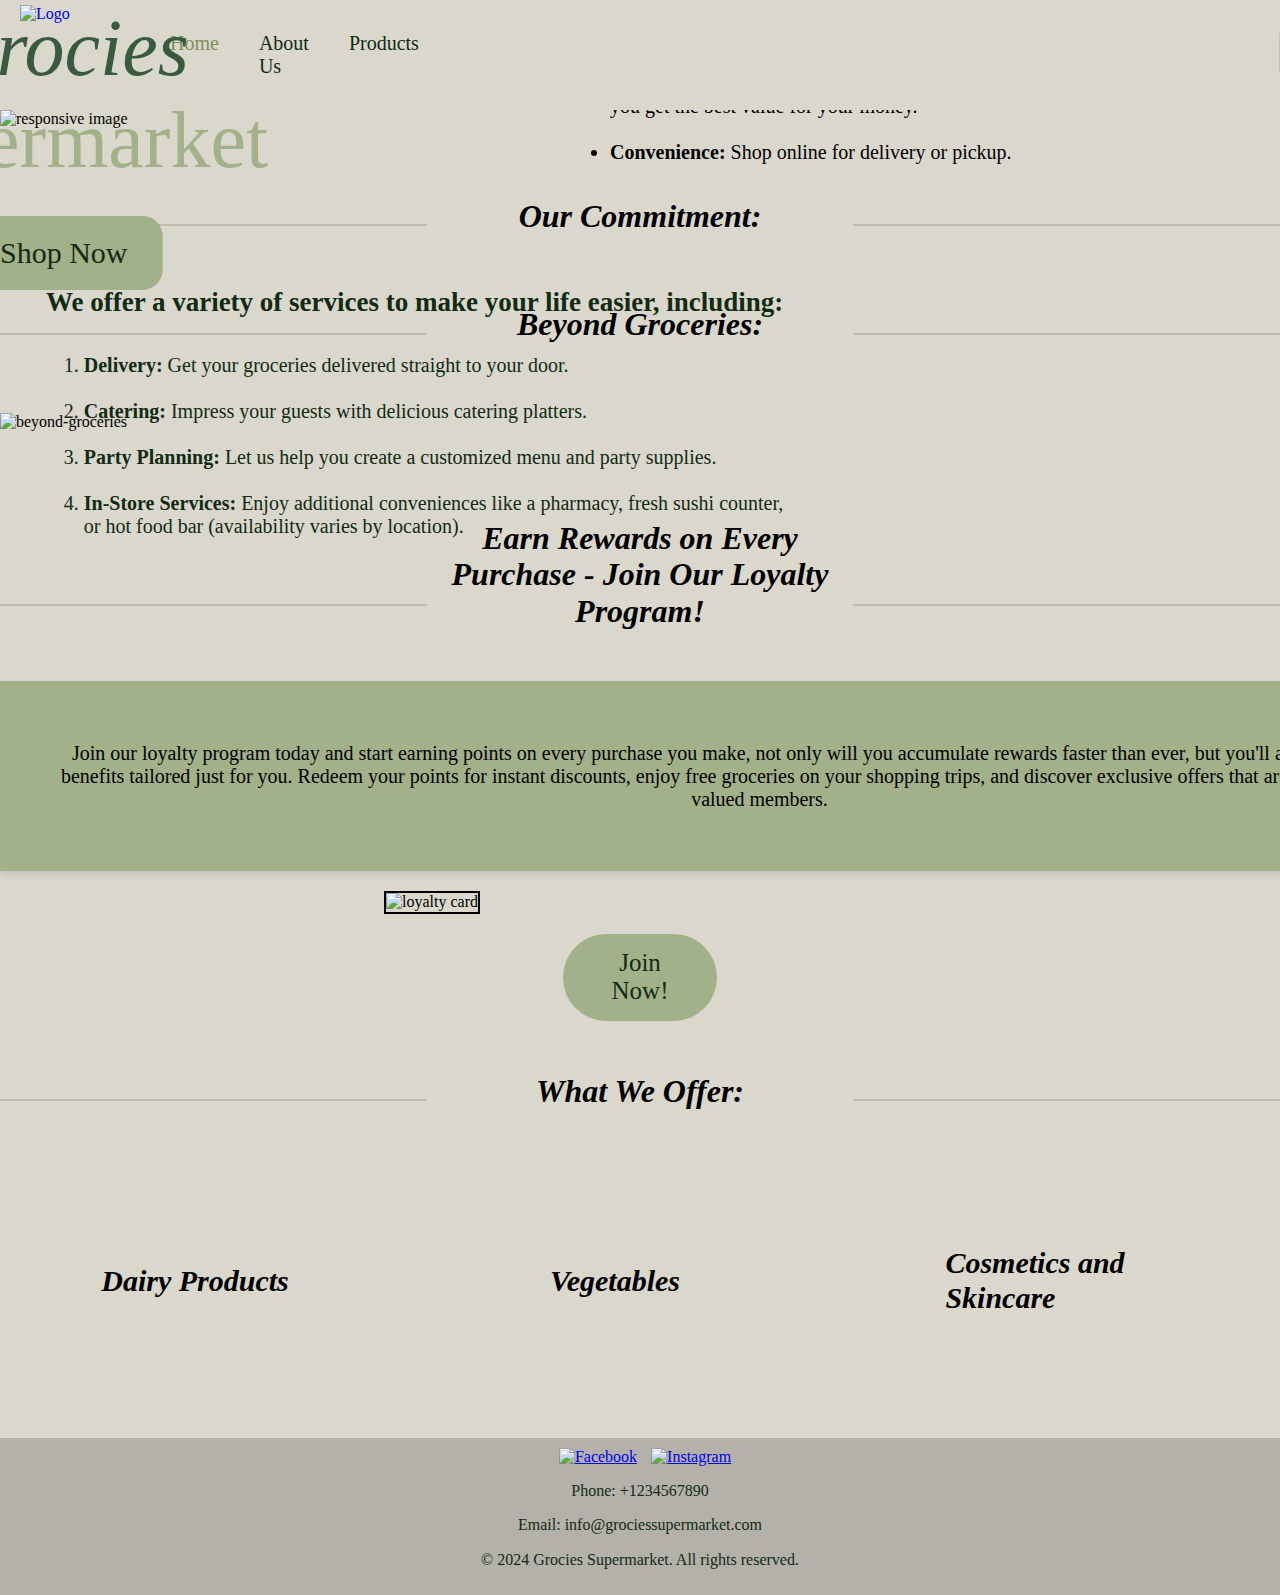
==== index.html @ 304a24b7 "Add files via upload" ====
<!DOCTYPE html>
<html lang="en">
<head>
    <meta charset="UTF-8">
    <meta name="viewport" content="width=device-width, initial-scale=1.0">
    <title>Grocies Supermarket</title>
    <link rel="stylesheet" href="normalize.css">
    <link rel="stylesheet" href="Styles.css">
</head>

<body>
    <header class="header">
        <a href="index.html">
            <img class="logo" src="./images/logo.png" alt="Logo">
        </a>
        <!--navigation menu -->
        <div class="navbar">
            <ul class="nav-links">
                <li><a href="index.html" class="active">Home</a></li>
                <li><a href="AboutUs.html">About Us</a></li>
                <!--drop-down menu -->
                <li class="dropdown">
                    <a href="Products.html" class="dropbutton">Products</a>
                    <div class="dropdown-content">
                        <ul>
                            <li><a href="DairyProducts.html">Dairy Products</a></li>
                            <li><a href="Vegetables.html">Vegetables</a></li>
                            <li><a href="Cosmetics.html">Cosmetics and Skincare</a></li>
                        </ul>
                    </div>
                </li>
            </ul>
            <!--icons in the navbar -->
            <div class="icons-container">
                <a href="loyalty.html" class="icon">
                    <img src="images/loyalty-icon.png" alt="">
                </a>
                <a href="cart.html" class="icon">
                    <img src="images/shopping-cart-icon.png" alt="">
                </a>
            </div>
        </div>
    </header>
        
    <main>
        <div class="home-image">
            <img src="images/home-header.png" alt="responsive image">
            <div class="welcome-greet">
                <p id="welcome">Where Every Aisle Brings a Smile!</p>
                <p id="name"><span class="font">Grocies</span><br>Supermarket</p>
                <form>
                    <button class="shop-now" type="submit" formaction="Products.html" >Shop Now</button>
                </form> 
            </div>  
        </div><br><br>

        <section class="commitment">
            <div class="about-grid">
                <div class="line"></div> <!--a line for styling -->
                <h1>Our Commitment:</h1>
                <div class="line"></div>
            </div>
            <br>
            <div class="home-commitment">
                <img src="images/commitment.png" alt="beyond-groceries">
                <div class="home-ul-list">
                    <p>We are dedicated to providing you with:</p>
                    <ul>
                        <li><span>Quality You Can Trust: </span>We source our products with care, prioritizing fresh, local ingredients whenever possible.</li><br>
                        <li><span>Exceptional Service: </span>Our friendly and knowledgeable staff are here to assist you and make your shopping experience enjoyable.</li><br>
                        <li><span>Competitive Prices: </span>We offer everyday low prices and unbeatable deals to ensure you get the best value for your money.</li><br>
                        <li><span>Convenience: </span>Shop online for delivery or pickup.</li><br><br>
                    </ul>
                </div>
            </div>
        </section>
        <!--brief about the services the supermarket offers -->
        <section class="beyond-groceries">
            <div class="about-grid">
                <div class="line"></div>
                <h1>Beyond Groceries:</h1>
                <div class="line"></div>
            </div>
            <br>
            <div class="home-services">
                <img src="images/home-services.jpg" alt="beyond-groceries">
                <div class="servicess">
                    <p>We offer a variety of services to make your life easier, including:</p><br>
                    <ol>
                        <li><span>Delivery:</span> Get your groceries delivered straight to your door.</li><br>
                        <li><span>Catering:</span> Impress your guests with delicious catering platters.</li><br>
                        <li><span>Party Planning:</span> Let us help you create a customized menu and party supplies.</li><br>
                        <li><span>In-Store Services:</span> Enjoy additional conveniences like a pharmacy, fresh sushi counter,<br> or hot food bar (availability varies by location).</li>
                    </ol>
                </div>
            </div>
        </section><br><br>
        <!--brief about the loyalty program -->
        <section class="home-loyalty">
            <div class="about-grid">
                <div class="h-line"></div>
                <h1>Earn Rewards on Every Purchase - Join Our Loyalty Program!</h1>
                <div class="h-line"></div>
            </div>
            
            <div class="about-intro">
                <p>Join our loyalty program today and start earning points on every purchase you make, not only will you accumulate rewards faster than ever, but you'll also unlock exclusive benefits tailored just for you. Redeem your points for instant discounts, enjoy free groceries on your shopping trips, and discover exclusive offers that are only available to our valued members.</p>
            </div>
            <img src="images/Grocies Loyalty Card.png" alt="loyalty card">
            <form>
                <button class="join-now" type="submit" formaction="loyalty.html" >Join Now!</button>
            </form> 
        </section>

        <!--image boxes as links to the specific product page-->
        <section class="product-boxes">
            <div class="about-grid">
                <div class="line"></div>
                <h1>What We Offer:</h1>
                <div class="line"></div>
            </div>
            <div class="curved-boxes">
                <a href="DairyProducts.html">
                    <div class="box curved-dairy">
                        <p>Dairy Products</p>
                    </div>
                </a>
                <a href="Vegetables.html">
                    <div class="box curved-vege">
                        <p>Vegetables</p>
                    </div>
                </a>
                <a href="Cosmetics.html">
                    <div class="box curved-cos">
                        <p>Cosmetics and <br>Skincare</p>
                    </div>
                </a>
            </div>
        </section>
    </main>
    <br><br>
    <footer class="custom-footer">
        <!--social icons linked to the top of the page-->
        <div class="footer-social">
            <a href="#"><img src="images/facebook-icon.png" alt="Facebook"></a>
            <a href="#"><img src="images/instagram-icon.png" alt="Instagram"></a>
        </div>
        <div class="footer-contact">
          <p>Phone: +1234567890</p>
          <p>Email: info@grociessupermarket.com</p>
        </div>
        <div class="footer-copyright">
          <p>&copy; 2024 Grocies Supermarket. All rights reserved.</p>
        </div>
        <!--images from: https://www.freepik.com/-->
    </footer>
</body>
</html>
---- Styles.css ----
body {
    background-color:  #DAD7CD;
}

.header {
    display: flex;
    align-items: center;
    height: 110px;
    background-color: #DAD7CD;
    width: 100%;
    position: relative;
}

.logo {
    float: left;
    width: 100px;
    height: 100px;
    padding: 0px 20px;
    justify-content: center;
}

.header .navbar {
    background-color: #DAD7CD;
    display: flex;
    justify-content: space-between;
    align-items: center;
    padding: 10px;
}

.nav-links {
    list-style-type: none;
    margin: 0;
    padding: 0;
    display: flex;
}

.nav-links li {
    position: relative;
}

.nav-links a {
    color: #132A13;
    text-decoration: none;
    font-family: 'Times New Roman', Times, serif;
    font-size: 20px;
    padding: 14px 20px;
    display: block;
}

.nav-links a:hover {
    color: #A3B18A;
}

.navbar .active {
    color: #808F59;
}

.dropdown:hover .dropdown-content {
    display: block;
}

.dropdown-content {
    display: none;
    position: absolute;
    background-color: #c3c3c3;
    min-width: 250px;
    box-shadow: 0px 8px 16px 0px rgba(0,0,0,0.5);
    z-index: 1;
}

.dropdown-content ul {
    list-style-type: none;
    margin: 0;
    padding: 0;
}

.dropdown-content a {
    color: #132A13;
    padding: 12px 16px;
    text-decoration: none;
    display: block;
}

.dropdown-content a:hover {
    color: #808F59;
}

.icons-container {
    display: flex;
    align-items: center;
    margin-left: 800px;
}

.icons-container .icon {
    margin-left: 40px;
}

.icons-container img {
    width: 40px;
    height: 40px;
}

@media (max-width: 600px) {
    .header {
        height: 80px;
        width: 100%;
    }
    
    .logo {
        width: 50px;
        height: 50px;
        padding: 0px 10px;
    }
    
    .header .navbar {
        padding: 5px;
    }
    
    .nav-links {
        margin: 0;
        padding: 0;
    }
    
    .nav-links a {
        font-size: 15px;
        padding: 7px 20px;
    }
    
    .dropdown-content {
        min-width: 120px;
    }
    
    .dropdown-content ul {
        margin: 0;
        padding: 0;
    }
    
    .dropdown-content a {
        padding: 6px 8px;
    }
    
    .icons-container {
        margin-left: 0px;
    }
    
    .icons-container .icon {
        margin-left: 20px;
    }
    
    .icons-container img {
        width: 20px;
        height: 20px;
    }
}

/*HOME PAGE*/

.home-image img , .products-image img , .loyalty-image img , .about-image img{
    max-width: 100%;
    height: auto;
    display: block;
}

.home-image {
    position: relative;
    display: inline-block;
}

.welcome-greet {
    position: absolute;
    top: 50%; 
    left: 50%; 
    transform: translate(-50%, -50%);
    padding: 10px 0px;
    text-align: center;
}

.welcome-greet #welcome {
    color: #132A13;
    font-family: 'lucida handwriting', cursive;
    font-size: 25px;
    margin-bottom: -150px;
}

.welcome-greet #name {
    color: #A3B18A;
    font-size: 80px;
    margin-top: 150px;
    margin-bottom: 30px;
}

.welcome-greet .font {
    color: #3A5A40;
    font-family: 'lucida handwriting', cursive;
    font-style: italic;
}

.welcome-greet .shop-now {
    background-color: #A3B18A;
    color: #132A13;
    border: none;
    padding: 20px 35px;
    text-align: center;
    text-decoration: none;
    display: inline-block;
    font-size: 30px;
    cursor: pointer;
    border-radius: 20px;
}

.shop-now:hover {
    background-color: #3A5A40;
    color: #DAD7CD;
}

.home-commitment {
    margin-top: -50px;
}

.home-ul-list p {
    text-align: left;
    margin-top: -400px;
    margin-bottom: 100px;
    margin-left: 550px;
    font-size: 27px;
    font-weight: bold;
}

.home-ul-list ul {
    text-align: left;
    font-size: 20px;
    margin-top: -80px;
    margin-left: 600px;
    padding: 10px 10px;
}

.beyond-groceries h1, .commitment h1, .home-loyalty h1, .product-boxes h1 {
    text-align: center;
    font-style: italic;
    font-family: Cambria, Cochin, Georgia, Times, 'Times New Roman', serif;
}

.home-services {
    position: relative;
    display: inline-block;
}

.home-services img, .home-commitment img {
    max-width: 100%;
    height: auto;
    display: block;
}

.servicess {
    position: absolute;
    top: 50%; 
    left: 50%; 
    transform: translate(-50%, -50%);
    padding: 10px 0px;
    color: #132A13;
}

.servicess p {
    text-align: right;
    margin-top: 0px;
    margin-right: -700px;
    font-size: 27px;
    font-weight: bold;
}

.servicess ol {
    text-align: left;
    margin-right: -700px;
    font-size: 20px;
    margin-top: -10px;
}

.servicess ol li span, .home-commitment ul li span {
    font-weight: bold;
}

.about-grid .h-line {
    margin-bottom: 45px;
    border-bottom: .125rem solid rgba(0, 0, 0, .1215686275);
}

.home-loyalty img {
    width: 600px;
    height: auto;
    margin: 20px 30%;
    border: 2px solid black;
}

.join-now {
    background-color: #A3B18A;
    color: #132A13;
    border: none;
    padding: 15px 25px;
    text-align: center;
    text-decoration: none;
    font-size: 25px;
    cursor: pointer;
    border-radius: 50px;
    margin: 0px 44%;
}

.join-now:hover {
    background-color: #3A5A40;
    color: #DAD7CD;
}

.curved-boxes {
    display: flex;
    justify-content: space-between;
    align-items: center;
    padding: 20px;
}

.box {
    width: 420px;
    height: 200px;
    display: flex;
    justify-content: center;
    align-items: center;
    border-radius: 15px 0px 15px 0px;
    background-size: cover;
    background-position: center;
}

.box p {
    font-size: 30px;
    font-style: italic;
    font-weight: bold;
    margin-right: 190px;
    text-decoration: none;
}

.curved-boxes a:link, .curved-boxes a:visited {
    color: black;
    background-color: transparent;
    text-decoration: none;
}

.curved-dairy {
    margin-left: 60px;
    background-image: url("images/home-dairy.jpg");
}

.curved-vege {
    background-image: url("images/home-vege.jpg");
}

.curved-cos {
    margin-right: 60px;
    background-image: url("images/home-cosmetics.jpg");
}

@media (max-width:600px) {
    .welcome-greet {
        top: 50%; 
        left: 50%; 
        padding: 5px 0px;
    }
    
    .welcome-greet #welcome {
        font-size: 11px;
        margin-bottom: -300px;
    }
    
    .welcome-greet #name {
        font-size: 25px;
        margin-top: 300px;
        margin-bottom: 5px;
    }
    
    .welcome-greet .shop-now {
        padding: 6px 12px;
        font-size: 12px;
    }

    .home-commitment {
        margin-top: -25px;
    }

    .home-commitment img {
        max-width: 40%;
        height: auto;
    }
    
    .home-ul-list p {
        margin-top: -100px;
        margin-bottom: 50px;
        margin-left: 170px;
        font-size: 13px;
    }
    
    .home-ul-list ul {
        font-size: 10px;
        margin-top: -40px;
        margin-left: 160px;
        padding: 5px 7px;
    }

    .beyond-groceries {
        margin-top: -10px;
    }

    .beyond-groceries h1, .commitment h1, .home-loyalty h1, .product-boxes h1 {
        font-size: 15px;
    }
    
    .home-services img {
        display: none;
    }

    .servicess {
        padding: 5px 0px;
    }
    
    .servicess p {
        margin-top: 100px;
        margin-right: -390px;
        font-size: 13px;
        text-align: center;
    }
    
    .servicess ol {
        margin-right: -300px;
        font-size: 10px;
        margin-top: -5px;
    }

    .home-loyalty {
        margin-top: 100px;
    }

    .about-grid .h-line {
        margin-bottom: 40px;
        border-bottom: .125rem solid rgba(0, 0, 0, .1215686275);
    }
    
    .home-loyalty img {
        width: 200px;
        height: auto;
        margin: 10px 85px;
    }
    
    .join-now {
        padding: 7px 12px;
        font-size: 12px;
        margin: 0px 150px;
    }
    
    .curved-boxes {
        padding: 10px;
        display: flex;
        flex-wrap: wrap;
        justify-content: space-between;
        margin-top: -50px;
    }
    
    .box {
        width: 300px;
        height: 100px;
        margin-top: 35px;
    }
    
    .box p {
        font-size: 15px;
        margin-right: 95px;
    }
    
    .curved-dairy, .curved-cos, .curved-vege {
        margin-left: 30px;
    }
}

/*About Us page*/

.about-image {
    position: relative;
    text-align: center;
    color: #DAD7CD;
    font-size: 90px;
    text-shadow: 0 0 10px #132A13;
}

.about-image h2 {
    margin-top: -330px;
}

.about-image h2 span {
    font-size: 205px ;
    font-style: italic;
}

.about-intro {
    display: flex;
    justify-content: center;
    align-items: center;
    height: 150px;
    width: 1519px;
    background-color: #A3B18A;
    padding: 20px 0px;
    box-shadow: 0 4px 8px rgba(0,0,0,0.1);
    text-align: center;
}

.about-intro p {
    padding: 50px;
    font-size: 20px;
}

.about-grid {
    display: grid;
    grid-template-columns: repeat(3, 1fr);
    margin: 30px 0px;
}

.about-grid .line {
    margin-bottom: 30px;
    border-bottom: .125rem solid rgba(0, 0, 0, .1215686275);
}

.about-grid .text {
    font-size: 30px;
    margin: 20px 0px;
    text-align: center;
    font-family: Arial, Helvetica, sans-serif;
}

.text .fonta {
    font-family: 'Times New Roman', Times, serif;
    font-style: italic;
    font-weight: 600;
}

#branches img {
    width: 400px;
    height: auto;
    transition: 1s ease;
}

#branches img:hover {
    transform: scale(1.1);
    transition: 1s ease;
}

.branch-row {
    display: grid;
    grid-template-columns: repeat(3, 1fr);
    grid-gap: 15px;
    text-align: center;
    margin: 15px;
    font-family: 'Times New Roman', Times, serif;
}
   
.branch {
    height: 905px;
    background-size: cover;
    background-position: center;
    padding-top: 20px;
    border-radius: 5px;
    border: 1px solid #132A13;
}

.branch p {
    padding: 5px 20px;
    font-size: 18px;
}

.branch iframe {
    width: 400px;
    height: 400px;
}

#services {
    max-width: 1200px;
    margin: 30px auto;
    padding: 20px;
    background-color: #DAD7CD;
    border-radius: 8px;
    box-shadow: 0 4px 8px rgba(0,0,0,0.1);
}

#services table {
    width: 100%;
    border-collapse: collapse;
}

#services thead,#services td {
    border: 1px solid #DAD7CD;
    padding: 14px;
    text-align: center;
}

#services thead {
    background-color: #344E41;
    color: #DAD7CD;
    font-size: 20px;
}

#services tr:nth-child(even) {
    background-color: #A3B18A;
}

#services tfoot {
    background-color: #d0cfcf;
    font-style: italic;
}

#services tfoot span {
    font-weight: bold;
}

#services tbody td {
    font-size: 16px;
    margin: 5px 0;
}

@media (max-width: 600px){
    .about-image {
        font-size: 30px;
    }
    
    .about-image h2 {
        margin-top: -100px;
    }
    
    .about-image h2 span {
        font-size: 70px ;
    }
    
    .about-intro {
        height: 80px;
        width: 390px;
        padding: 10px 0px;
    }
    
    .about-intro p {
        padding: 25px;
        font-size: 12px;
    }
    
    .about-grid {
        margin: 15px 0px;
    }
    
    .about-grid .line {
        margin-bottom: 15px;
    }
    
    .about-grid .text {
        font-size: 15px;
        margin: 10px 0px;
    }
    
    #branches img {
        margin-top: 10px;
        width: 300px;
        height: auto;
    }
    
    .branch-row {
        grid-template-columns: repeat(auto-fit, minmax(300px, 1fr));
        grid-gap: 20px;
        margin: 7px;
    }
       
    .branch {
        height: 700px;
        padding-top: 10px;
    }

    .branch h2 {
        font-size: 20px;
    }
    
    .branch p {
        padding: 2px 40px;
        font-size: 12px;
    }
    
    .branch iframe {
        width: 300px;
        height: 300px;
        margin-top: 10px;
    }
    
    #services {
        max-width: 500px;
        margin: 15px auto;
        padding: 10px;
    }
    
    #services table {
        width: 100%;
    }
    
    #services thead,#services td {
        padding: 7px;
    }
    
    #services thead , #services tfoot {
        font-size: 10px;
    }
    
    #services tbody td {
        font-size: 8px;
        margin: 2px 0;
    }
}

/*PRODUCTS PAGE*/

.products-image , .loyalty-image {
    position: relative;
    text-align: center;
    color: #DAD7CD;
    font-size: 80px;
    text-shadow: 0 0 10px #132A13;
    font-family: Arial, Helvetica, sans-serif;
    font-weight: bold;
}

.products-image h2 {
    position: absolute;
    top: 20%;
    left: 29%;
}

.style-grid {
    display: grid;
    grid-template-columns: repeat(3, 1fr);
}

.grid-line {
    margin-bottom: 30px;
    border-bottom: .125rem solid rgba(0, 0, 0, .1215686275);
}

.grid-text {
    font-size: 32px;
    margin: 20px;
    text-align: center;
    font-family: Arial, Helvetica, sans-serif;
}

.grid-text .fontp , .venue-text .fontp{
    font-family: 'Times New Roman', Times, serif;
    font-style: italic;
    font-weight: 600;
}

.products-grid {
    display: grid;
    grid-template-columns: repeat(3, 1fr);
    grid-gap: 15px;
    margin: 50px;
    text-align: center;
    font-family: Arial, Helvetica, sans-serif;
    font-weight: 900;
}
   
.grid-item {
    max-width: 100%;
    height: 700px;
    background-size: cover;
    background-position: center;
    padding-top: 20px;
    box-shadow: 0 0 10px rgb(0, 0, 0,1);
    border-radius: 5px;
}
   
.item1 {
    background-image: url("images/dairy.jpg");
    color: black;
}

.item1 #button, .item2 #button, .item3 #button {
    font-size: 40px;
}
   
.item2 {
    background-image: url("images/vege.jpg");
    color: #DAD7CD;
}

.item1 q, .item2 q, .item3 q {
    font-size: 16px;
    font-weight: 900;
    font-family: 'lucida handwriting', cursive;
}
   
.item3 {
    background-image: url("images/cosmetics.jpg");
    color: black;
}
   
.arrow-button {
    position: relative;
    background-color: #DAD7CD;
    border: none;
    color: black;
    font-weight: bold;
    padding: 15px 30px;
    text-align: center;
    text-decoration: none;
    display: inline-block;
    font-size: 18px;
    margin: 15px 2px;
    cursor: pointer;
    overflow: hidden;
    border-radius: 25px;
}
   
.arrow-button::after {
    content: "";
    position: absolute;
    top: 50%;
    right: 0px;
    border-width: 10px;
    border-style: solid;
    border-color: transparent transparent transparent black;
    transform: translateY(-50%);
}

.arrow-button:hover {
    background-color: #A3B18A;
}

@media (max-width: 600px) {
    .products-image h2 {
        font-size: 40px;
        margin-left: -30px;
        margin-top: 15px;
    }

    .grid-line {
        margin-bottom: 30px;
    }
    
    .grid-text {
        font-size: 14px;
        margin: 15px;
    }
    
    .products-grid {
        grid-template-columns: repeat(auto-fit, minmax(300px, 1fr));
        grid-gap: 35px;
        margin: 25px;
    }
       
    .grid-item {
        max-width: 100%;
        height: 400px;
        padding-top: 10px;
    }
    
    .item1 #button, .item2 #button, .item3 #button {
        font-size: 25px;
        padding: 0px 10px;
    }
    
    .item1 q, .item2 q, .item3 q {
        font-size: 15px;
        padding: 0px 10px;
    }
       
    .arrow-button {
        padding: 13px 25px;
        font-size: 15px;
        margin: 25px 0px;
    }
       
    .arrow-button::after {
        right: 10px;
        border-width: 5px;
    }
}

/*DAIRY PRODUCTS PAGE*/

.products-image .dairy {
    position: absolute;
    top: 2%;
    left: 30%;
}

.dairy-products-image , .cosmetics-products-image {
    position: relative;
    text-align: center;
    color: #DAD7CD;
    font-size: 80px;
    font-family: Arial, Helvetica, sans-serif;
    font-weight: bold;
}
   
.dairy-products-image img , .cosmetics-products-image img {
    max-width: 100%;
    height: auto;
}

.dairy-products-image h3 {
    position: absolute;
    top: 2%;
    left: 25%;
    text-shadow: 0 0 10px #132A13;
}
   
.dairy-intro-box {
    position: absolute;
    top: 0;
    left: 0;
    width: 500px;
    height: 100px;
    background-color: rgba(131, 137, 121, 0.5);
    color: white;
    display: flex;
    justify-content: center;
    align-items: center;
    text-align: center;
    border-radius: 20px;
    margin: 450px 480px;
    padding: 30px;
}

.dairy-intro-box p {
    font-size: 18px;
}

.dairy-products {
    display: flex;
    flex-wrap: wrap;
    justify-content: space-between;
    gap: 15px;
    margin: 50px;
}

.dairy-item {
    flex: 1 0 250px;
    margin: 10px;
    padding: 20px;
    border: 1px solid rgb(177, 175, 175);
    text-align: center;
    background-color: #DAD7CD;
    color: #132A13;
    border-radius: 5px;
}

.dairy-item:hover {
    box-shadow: 0 0 10px rgb(163, 177, 138,1);
}

.dairy-item img {
    height: 200px;
    width: 200px;
    align-items: center;
}

.dairy-item #dairy-name {
    font-size: 22px;
    padding: 0px 30px;
    color: #132A13;
    font-weight: bolder;
}

.dairy-item #dairy-quantity {
    font-size: 15px;
    padding: 0px 30px;
}

.dairy-item #dairy-price {
    font-size: 20px;
    padding: 0px 30px;
    font-weight: bold;
}

@media (max-width: 600px) {
    .dairy-products-image {
        font-size: 26px;
        margin-left: -60px;
    }
       
    .dairy-intro-box {
        width: 250px;
        height: 50px;
        margin: 100px 110px;
        padding: 15px;
    }
    
    .dairy-intro-box p {
        font-size: 9px;
    }
    
    .dairy-products {
        display: flex;
        flex-wrap: wrap;
        justify-content: space-between;
        gap: 15px;
        margin: 25px;
    }
    
    .dairy-item {
        flex: 1 0 100px;
        margin: 10px;
        padding: 20px;
    }
    
    .dairy-item img {
        height: 100px;
        width: 100px;
    }
    
    .dairy-item #dairy-name {
        font-size: 15px;
        padding: 0px;
    }
    
    .dairy-item #dairy-quantity {
        font-size: 10px;
        padding: 0px;
    }
    
    .dairy-item #dairy-price {
        font-size: 12px;
        padding: 0px;
    }
}

/*VEGETABLES PAGE*/

.products-image h3 {
    position: absolute;
    top: 0%;
    left: 30%;
}

.products-image h3 .letter {
    text-align: center;
    font-size: 140px;
    font-family: 'Franklin Gothic Medium', 'Arial Narrow', Arial, sans-serif, 'Gill Sans MT', Calibri, 'Trebuchet MS', 'Arial Narrow', Arial, cursive;
    font-style: italic;
}

.venue-line {
    margin-bottom: 80px;
    border-bottom: .125rem solid rgba(0, 0, 0, .1215686275);
}

.venue-text {
    font-size: 32px;
    margin: 40px;
    text-align: center;
    font-family: Arial, Helvetica, sans-serif;
}

.vege-venues {
    display: grid;
    grid-template-columns: repeat(3, 1fr);
    grid-gap: 15px;
    margin: 40px;
    margin-top: 200px;
    text-align: center;
    font-family: 'Times New Roman', Times, serif;
    position: relative;
}

.venue {
    height: 480px;
    padding-top: 20px;
    color: #344E41;
    border-radius: 5px;
    background-color: #A3B18A;
}

.half-on-top1 {
    position: absolute;
    top: -200px; /* Adjust this value to control how much of the image is on top */
    left: 80px; /* Adjust this value to position the image horizontally */
    z-index: 2; /* Ensures the image is on top of the grid items */
}

.half-on-top2 {
    position: absolute;
    top: -200px;
    left: 550px;
    z-index: 2;
}

.half-on-top3 {
    position: absolute;
    top: -200px;
    right: 80px;
    z-index: 2;
}

.vege-venues img {
    height: 300px;
    width: 300px;
    border-radius: 50%;
}

.venue #venue-name {
    margin-top: 100px;
    font-weight: 700;
    font-size: 36px;
    font-style: italic;
}

.venue #venue-description {
    font-size: 19px;
    padding: 10px 30px;
}

.vege-grid {
    display: grid;
    grid-template-columns: repeat(auto-fill, minmax(300px, 1fr));
    grid-gap: 15px;
    padding: 10px;
    margin: 50px;
}
   
.vege-item {
    height: 380px;
    background-color: #DAD7CD;
    color: #132A13;
    border-radius: 5px;
    padding: 20px;
    text-align: center;
}

.vege-item:hover {
    box-shadow: 0 0 10px rgb(163, 177, 138,1);
}

.vege-item img {
    height: 200px;
    width: 200px;
    align-items: center;
}

.vege-item #vege-name {
    font-size: 23px;
    padding: 0px 30px;
    color: #132A13;
    font-weight: bolder;
}

.vege-item #vege-quantity {
    font-size: 16px;
    padding: 0px 30px;
}

.vege-item #vege-price {
    font-size: 19px;
    padding: 0px 30px;
    font-weight: bold;
}

.order-button, .cos-order-button {
    background-color: #132A13;
    color: #DAD7CD;
    border: none;
    font-weight: bold;
    padding: 10px 20px;
    text-align: center;
    text-decoration: none;
    display: inline-block;
    font-size: 16px;
    margin: 4px 2px;
    cursor: pointer;
    border-radius: 50px;
}

.order-button:hover, .cos-order-button:hover {
    background-color: #807f7f;
    color: #132A13;
}
   
@media (max-width: 600px) {
    .products-image h3 .letter {
        font-size: 70px;
    }

    .products-image h3 {
        font-size: 40px;
        margin-left: -60px;
        margin-top: 0px;
    }
    
    .venue-line {
        margin-bottom: 40px;
    }
    
    .venue-text {
        font-size: 13px;
        margin: 20px;
    }
    
    .vege-venues {
        grid-template-columns: 1fr;
        grid-gap: 140px;
        margin: 20px;
        margin-top: 100px;
    }
    
    .venue {
        height: 220px;
        padding-top: 10px;
    }
    
    .half-on-top1 {
        top: -100px;
        left: 100px;
    }
    
    .half-on-top2 {
        top: 270px;
        left: 100px;
    }
    
    .half-on-top3 {
        top: 640px;
        left: 100px;
    }
    
    .vege-venues img {
        height: 150px;
        width: 150px;
    }
    
    .venue #venue-name {
        margin-top: 50px;
        font-size: 20px;
    }
    
    .venue #venue-description {
        font-size: 13px;
        padding: 0px 15px;
    }
    
    .vege-grid {
        grid-template-columns: repeat(auto-fit, minmax(150px, 1fr));
        grid-gap: 15px;
        padding: 5px;
        margin: 25px;
    }
       
    .vege-item {
        height: 260px;
        padding: 10px;
    }
    
    .vege-item img {
        height: 130px;
        width: 130px;
    }
    
    .vege-item #vege-name {
        font-size: 15px;
        padding: 0px 15px;
    }
    
    .vege-item #vege-quantity {
        font-size: 10px;
        padding: 0px 15px;
    }
    
    .vege-item #vege-price {
        font-size: 12px;
        padding: 0px 15px;
    }
    
    .order-button {
        padding: 7px 10px;
        font-size: 8px;
    }
}

/*COSMETICS AND SKINCARE PRODUCTS PAGE*/

.cosmetics-products-image h3 {
    position: absolute;
    top: 10%;
    left: 5%;
    text-shadow: 0 0 10px #DAD7CD;
    color: #3f3f3f;
}

.cosmetics-products-image h3 .style {
    text-align: center;
    font-size: 152px;
    font-family: 'lucida handwriting', cursive;
    font-style: italic;
}

.skincare-products {
    border-collapse: collapse;
    width: 80%;
    margin: 30px auto;
    padding: 20px;
}

.skincare-products th,.skincare-products td {
    border: 1px solid #DAD7CD;
    padding: 14px;
    text-align: center;
}

.skincare-products th {
    background-color: #344E41;
    color: #DAD7CD;
    font-size: 20px;
}

.skincare-products tr:nth-child(even) {
    background-color: #A3B18A;
}

.skincare-products img {
    width: 200px; 
    height: auto;
}

#cos-name, #cos-quantity, #cos-price {
    font-size: 20px;
    margin: 5px 0;
}

@media (max-width: 600px) {
    
    .cosmetics-products-image {
        font-size: 20px;
    }
    .cosmetics-products-image h3 {
        margin-left: -10px;
        margin-top: 20px;
    }
    
    .cosmetics-products-image h3 .style {
        font-size: 41px;
    }
    
    .skincare-products {
        width: 99%;
        margin: 15px 0;
        padding: 10px;
    }

    .skincare-products, .skincare-products thead, .skincare-products tbody, .skincare-products th, .skincare-products td, .skincare-products tr {
        display: block;
    }

    .skincare-products thead tr {
        display: none;
    }

    .skincare-products tbody tr {
        border: 1px solid #ccc;
    }

    .skincare-products th,.skincare-products td {
        padding: 7px;
    }
    
    .skincare-products th {
        font-size: 10px;
    }

    .skincare-products tr:nth-child(even) {
        background-color: #DAD7CD;
    }

    .skincare-products td {
        border: none;
        border-bottom: 1px solid white;
        position: relative;
        padding-left: 50%;
    }

    .skincare-products td:before {
        position: absolute;
        top: 6px;
        left: 6px;
        width: 45%;
        padding-right: 10px;
        white-space: nowrap;
    }
    
    .skincare-products td:nth-of-type(1):before, .skincare-products td:nth-of-type(3):before {
        content: 'Product';
        padding: 44px 10px;
    }
    
    .skincare-products td:nth-of-type(2):before, .skincare-products td:nth-of-type(4):before {
        content: 'Product Description';
        padding: 42px 10px;
    }
    
    .skincare-products img {
        width: 100px; 
        height: auto;
    }
    
    #cos-name, #cos-quantity, #cos-price {
        font-size: 12px;
        margin: 7px 0;
    }

    .cos-order-button {
        padding: 6px 10px;
        font-size: 10px;
    }
}

/*Order page*/

.order-form-container {
    background-image: url('images/order-bg.jpg');
    background-repeat: no-repeat;
    background-size: cover;
    background-position: center;
    padding: 20px;
    box-shadow: 0 4px 8px rgba(0,0,0,0.1);
    color: white;
}

.order-box {
    max-width: 900px;
    margin: 50px auto;
    padding: 20px;
    background-color: rgba(28, 28, 28, 0.5);
    border-radius: 8px;
}

.order-form-container h1 {
    text-align: center;
    font-size: 45px;
}

.order-form-container form {
    width: 850px;
    margin: 0 auto;
    padding: 20px;
    font-size: 18px;
    border-radius: 10px;
}

.order-form-container label {
    display: block;
    margin-top: 20px;
}

.order-form-container input[type="text"],.order-form-container input[type="email"],.order-form-container input[type="tel"],.order-form-container textarea,.order-form-container select {
    width: 97%;
    padding: 10px;
    margin-top: 5px;
    border: 1px solid #ccc;
    border-radius: 4px;
}

.order-form-container button[type="button"] {
    background-color: #3A5A40;
    color: white;
    padding: 20px 30px;
    border: none;
    border-radius: 50px;
    cursor: pointer;
    margin-top: 20px;
    margin-left: 337px;
    font-size: 20px;
}

.order-form-container button[type="button"]:hover {
    background-color: #807f7f;
    border: 2px solid #DAD7CD;
}

@media (max-width: 600px) {
    .order-form-container {
        padding: 10px;
    }
    
    .order-box {
        max-width: 400px;
        margin: 25px auto;
        padding: 10px;
    }
    
    .order-form-container h1 {
        font-size: 22px;
    }
    
    .order-form-container form {
        width: 350px;
        margin: 0 auto;
        padding: 10px;
        font-size: 10px;
    }
    
    .order-form-container label {
        margin-top: 10px;
    }
    
    .order-form-container input[type="text"],.order-form-container input[type="email"],.order-form-container input[type="tel"],.order-form-container textarea,.order-form-container select {
        width: 90%;
        padding: 5px;
        margin-top: 0px;
    }
    
    .order-form-container button[type="button"] {
        padding: 10px 15px;
        margin-top: 10px;
        margin-left: 120px;
        font-size: 10px;
    }
}

/*Loyalty Registration page*/

.loyalty-name-box {
    position: absolute;
    top: 0;
    left: 0;
    width: 800px;
    height: 100px;
    background-color: rgba(131, 137, 121, 0.5);
    color: white;
    display: flex;
    justify-content: center;
    align-items: center;
    text-align: center;
    border-radius: 20px;
    margin: 150px 320px;
    padding: 30px;
}

.registration-form {
    max-width: 800px;
    margin: 20px auto;
    padding: 20px;
    background-color: #3A5A40;
    border-radius: 8px;
    color: white;
}

.registration-form h2 {
    text-align: center;
}

.registration-form label {
    display: block;
    margin-bottom: 5px;
}

.registration-form input[type="text"], .registration-form input[type="email"], .registration-form input[type="tel"], .registration-form select {
    width: 97%;
    padding: 10px;
    margin-bottom: 10px;
    border: 1px solid #ccc;
    border-radius: 4px;
}

.registration-form input[type="button"] {
    background-color: #132A13;
    color: #DAD7CD;
    padding: 10px 20px;
    border: none;
    border-radius: 4px;
    cursor: pointer;
    margin: 10px 350px;
}

.registration-form input[type="button"]:hover {
    background-color: #4c4c4c;
}

.loyalty-benefits {
    max-width: 700px;
    margin: 20px auto;
    padding: 20px;
    background-color: #A3B18A;
    border-radius: 8px;
}

.loyalty-benefits h2 {
    color: #132A13;
    text-align: center;
    margin-bottom: 20px;
}

.loyalty-benefits table {
    width: 100%;
    border-collapse: collapse;
}

.loyalty-benefits th,.loyalty-benefits td {
    border: 1px solid #DAD7CD;
    padding: 8px;
    text-align: left;
}

.loyalty-benefits th {
    background-color: #3A5A40;
    color: white;
    font-size: 18px;
}

.loyalty-benefits tbody {
    font-size: 17px;
}

@media (max-width: 600px){
    .loyalty-name-box {
        top: 0;
        left: 0;
        width: 200px;
        height: 50px;
        margin: 15px 80px;
        padding: 15px;
        font-size: 30px;
    }
    
    .registration-form {
        max-width: 300px;
        margin: 10px auto;
        padding: 10px;
    }

    .registration-form h2 {
        font-size: 15px;
    }
    
    .registration-form label {
        margin: 5px 0px;
        font-size: 10px;
    }
    
    .registration-form input[type="text"], .registration-form input[type="email"], .registration-form input[type="tel"], .registration-form select {
        width: 95%;
        padding: 5px;
        margin-bottom: 5px;
        font-size: 10px;
    }
    
    .registration-form input[type="button"] {
        padding: 5px 10px;
        margin: 5px 115px;
        font-size: 15px;
    }
    
    .loyalty-benefits {
        max-width: 300px;
        margin: 20px auto;
        padding: 15px;
    }
    
    .loyalty-benefits h2 {
        margin-bottom: 10px;
        font-size: 15px;
    }
    
    .loyalty-benefits table {
        width: 100%;
    }
    
    .loyalty-benefits th,.loyalty-benefits td {
        padding: 4px;
    }
    
    .loyalty-benefits th {
        font-size: 10px;
    }
    
    .loyalty-benefits tbody {
        font-size: 9px;
    }
}

/*Footer*/

.custom-footer {
  background-color: #b3b1aa;
  color: #132A13;
  padding: 10px;
  text-align: center;
}

.footer-social img{
    width: 30px;
    height: auto;
}

.footer-social a {
  margin-left: 10px;
}

.footer-contact p {
  margin-bottom: 5px;
}

@media (max-width: 600px){
    .custom-footer {
        padding: 10px;
        font-size: 10px;
    }
      
    .footer-social img{
        width: 15px;
        height: auto;
    }
      
    .footer-social a {
        margin-left: 5px;
    }
      
    .footer-contact p {
        margin-bottom: 5px;
    }
}
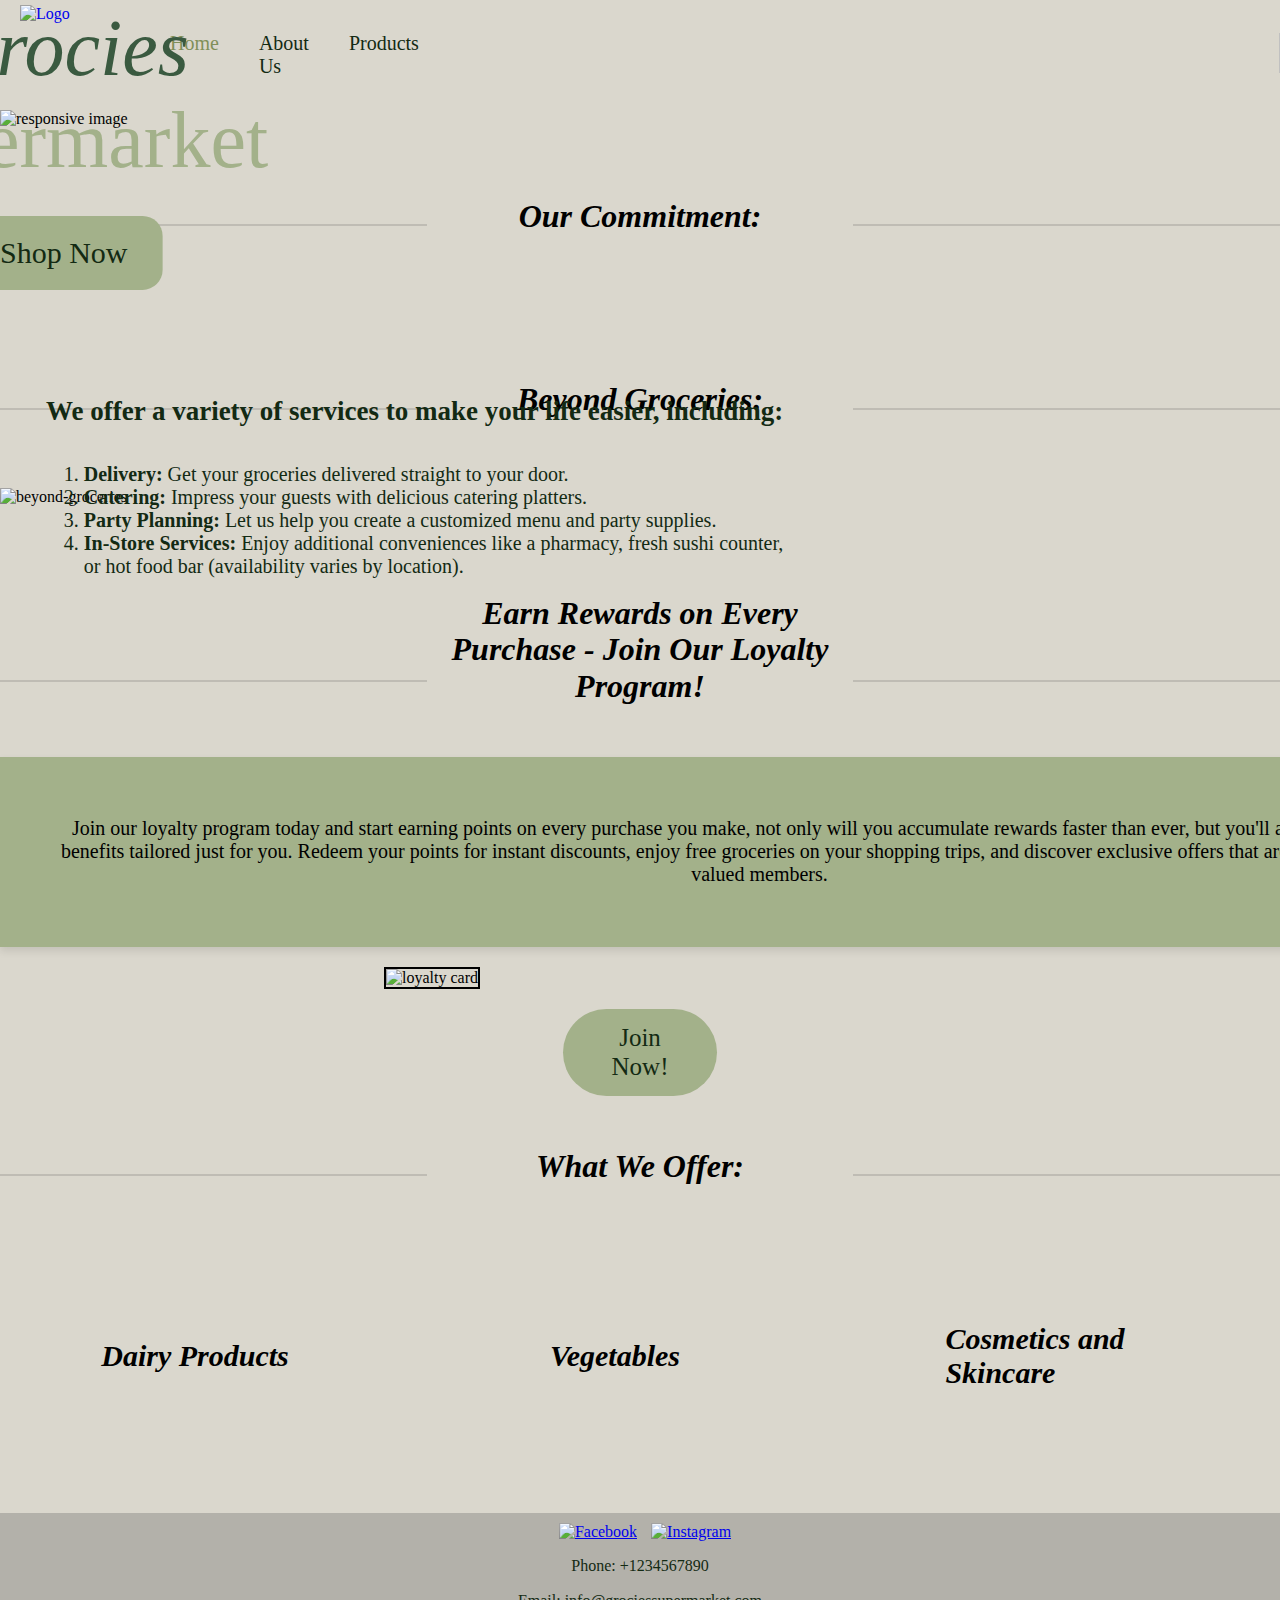
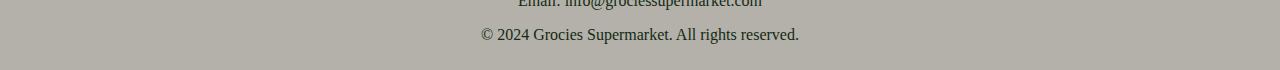
==== commit 0caf9c15: "Update index.html" ====
--- a/index.html
+++ b/index.html
@@ -66,14 +66,14 @@
                 <div class="home-ul-list">
                     <p>We are dedicated to providing you with:</p>
                     <ul>
-                        <li><span>Quality You Can Trust: </span>We source our products with care, prioritizing fresh, local ingredients whenever possible.</li><br>
-                        <li><span>Exceptional Service: </span>Our friendly and knowledgeable staff are here to assist you and make your shopping experience enjoyable.</li><br>
-                        <li><span>Competitive Prices: </span>We offer everyday low prices and unbeatable deals to ensure you get the best value for your money.</li><br>
-                        <li><span>Convenience: </span>Shop online for delivery or pickup.</li><br><br>
+                        <li><span>Quality You Can Trust: </span>We source our products with care, prioritizing fresh, local ingredients whenever possible.</li>
+                        <li><span>Exceptional Service: </span>Our friendly and knowledgeable staff are here to assist you and make your shopping experience enjoyable.</li>
+                        <li><span>Competitive Prices: </span>We offer everyday low prices and unbeatable deals to ensure you get the best value for your money.</li>
+                        <li><span>Convenience: </span>Shop online for delivery or pickup.</li>
                     </ul>
                 </div>
             </div>
-        </section>
+        </section><br><br><br>
         <!--brief about the services the supermarket offers -->
         <section class="beyond-groceries">
             <div class="about-grid">
@@ -87,9 +87,9 @@
                 <div class="servicess">
                     <p>We offer a variety of services to make your life easier, including:</p><br>
                     <ol>
-                        <li><span>Delivery:</span> Get your groceries delivered straight to your door.</li><br>
-                        <li><span>Catering:</span> Impress your guests with delicious catering platters.</li><br>
-                        <li><span>Party Planning:</span> Let us help you create a customized menu and party supplies.</li><br>
+                        <li><span>Delivery:</span> Get your groceries delivered straight to your door.</li>
+                        <li><span>Catering:</span> Impress your guests with delicious catering platters.</li>
+                        <li><span>Party Planning:</span> Let us help you create a customized menu and party supplies.</li>
                         <li><span>In-Store Services:</span> Enjoy additional conveniences like a pharmacy, fresh sushi counter,<br> or hot food bar (availability varies by location).</li>
                     </ol>
                 </div>
@@ -106,7 +106,7 @@
             <div class="about-intro">
                 <p>Join our loyalty program today and start earning points on every purchase you make, not only will you accumulate rewards faster than ever, but you'll also unlock exclusive benefits tailored just for you. Redeem your points for instant discounts, enjoy free groceries on your shopping trips, and discover exclusive offers that are only available to our valued members.</p>
             </div>
-            <img src="images/Grocies Loyalty Card.png" alt="loyalty card">
+            <img src="images/Grocies-Loyalty-Card.png" alt="loyalty card">
             <form>
                 <button class="join-now" type="submit" formaction="loyalty.html" >Join Now!</button>
             </form> 
@@ -155,4 +155,4 @@
         <!--images from: https://www.freepik.com/-->
     </footer>
 </body>
-</html>+</html>
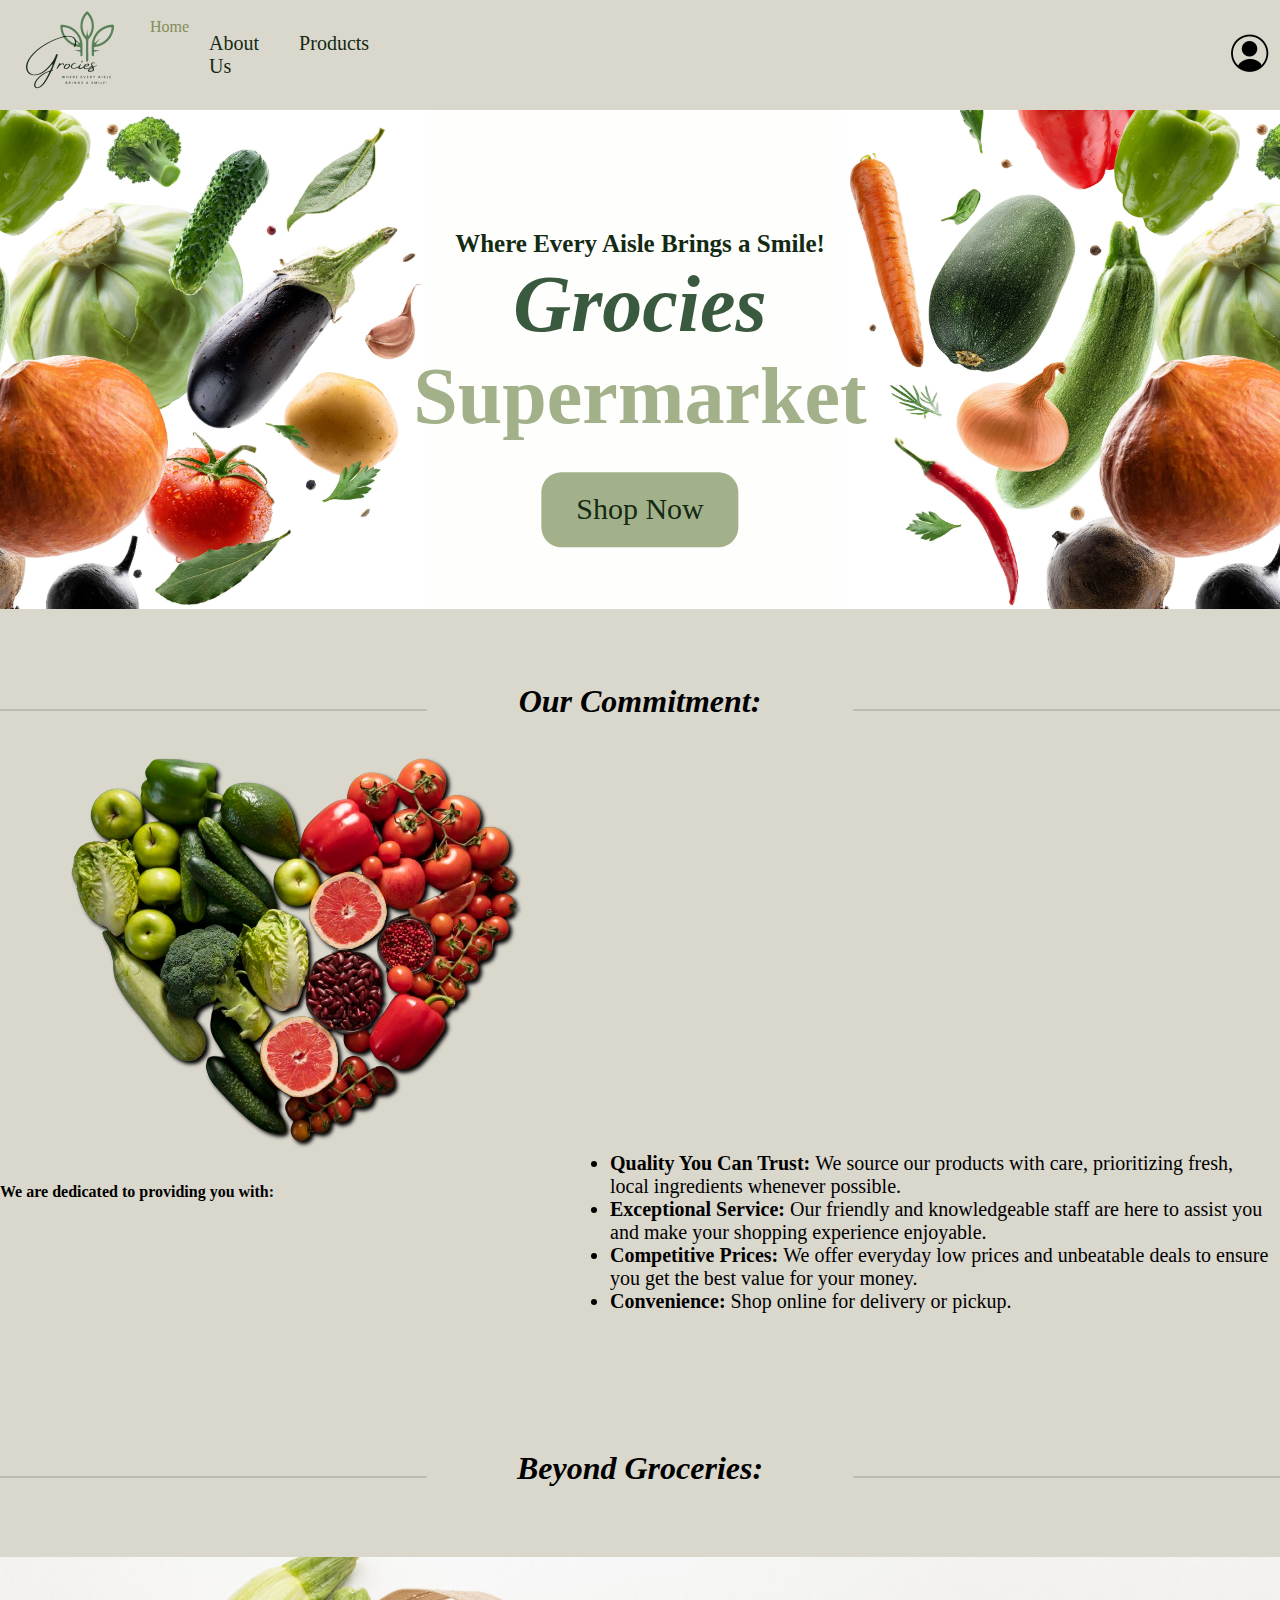
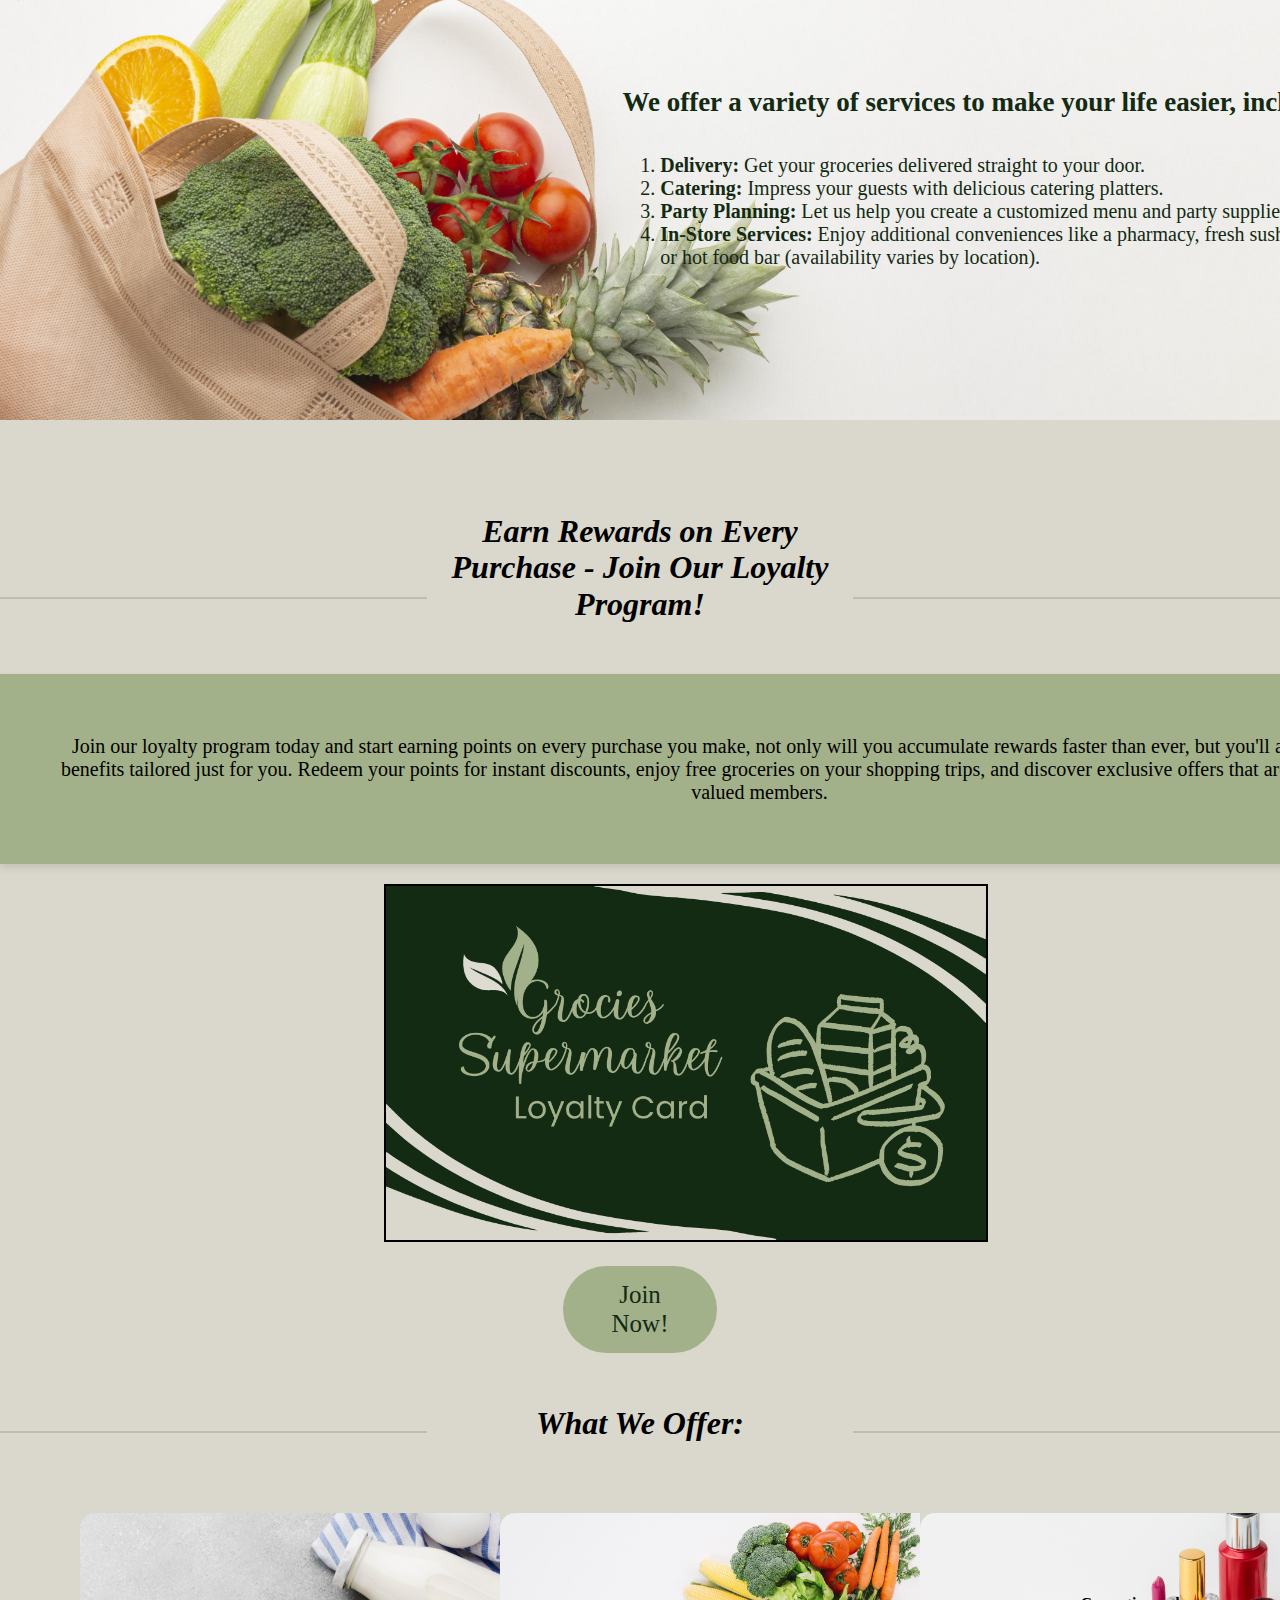
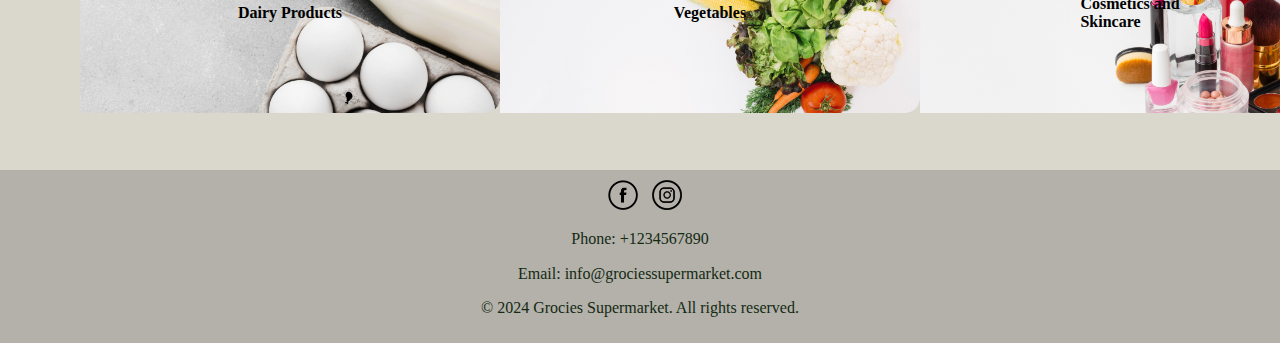
==== commit 675b1461: "Update index.html" ====
--- a/index.html
+++ b/index.html
@@ -11,12 +11,12 @@
 <body>
     <header class="header">
         <a href="index.html">
-            <img class="logo" src="./images/logo.png" alt="Logo">
+            <img class="logo" src="./images/logo.png" alt="Supermarket Logo">
         </a>
         <!--navigation menu -->
         <div class="navbar">
             <ul class="nav-links">
-                <li><a href="index.html" class="active">Home</a></li>
+                <li class="active">Home</li>
                 <li><a href="AboutUs.html">About Us</a></li>
                 <!--drop-down menu -->
                 <li class="dropdown">
@@ -33,10 +33,10 @@
             <!--icons in the navbar -->
             <div class="icons-container">
                 <a href="loyalty.html" class="icon">
-                    <img src="images/loyalty-icon.png" alt="">
+                    <img src="images/loyalty-icon.png" alt="loyalty icon">
                 </a>
                 <a href="cart.html" class="icon">
-                    <img src="images/shopping-cart-icon.png" alt="">
+                    <img src="images/shopping-cart-icon.png" alt="cart icon">
                 </a>
             </div>
         </div>
@@ -44,10 +44,10 @@
         
     <main>
         <div class="home-image">
-            <img src="images/home-header.png" alt="responsive image">
+            <img src="images/home-header.png" alt="main image">
             <div class="welcome-greet">
-                <p id="welcome">Where Every Aisle Brings a Smile!</p>
-                <p id="name"><span class="font">Grocies</span><br>Supermarket</p>
+                <h6 id="welcome">Where Every Aisle Brings a Smile!</h6>
+                <h2 id="name"><span class="font">Grocies</span><br>Supermarket</h2>
                 <form>
                     <button class="shop-now" type="submit" formaction="Products.html" >Shop Now</button>
                 </form> 
@@ -64,7 +64,7 @@
             <div class="home-commitment">
                 <img src="images/commitment.png" alt="beyond-groceries">
                 <div class="home-ul-list">
-                    <p>We are dedicated to providing you with:</p>
+                    <h4>We are dedicated to providing you with:</h4>
                     <ul>
                         <li><span>Quality You Can Trust: </span>We source our products with care, prioritizing fresh, local ingredients whenever possible.</li>
                         <li><span>Exceptional Service: </span>Our friendly and knowledgeable staff are here to assist you and make your shopping experience enjoyable.</li>
@@ -83,7 +83,7 @@
             </div>
             <br>
             <div class="home-services">
-                <img src="images/home-services.jpg" alt="beyond-groceries">
+                <img src="images/home-services.jpg" alt="groceries in a bag">
                 <div class="servicess">
                     <p>We offer a variety of services to make your life easier, including:</p><br>
                     <ol>
@@ -122,17 +122,17 @@
             <div class="curved-boxes">
                 <a href="DairyProducts.html">
                     <div class="box curved-dairy">
-                        <p>Dairy Products</p>
+                        <h4>Dairy Products</h4>
                     </div>
                 </a>
                 <a href="Vegetables.html">
                     <div class="box curved-vege">
-                        <p>Vegetables</p>
+                        <h4>Vegetables</h4>
                     </div>
                 </a>
                 <a href="Cosmetics.html">
                     <div class="box curved-cos">
-                        <p>Cosmetics and <br>Skincare</p>
+                        <h4>Cosmetics and <br>Skincare</h4>
                     </div>
                 </a>
             </div>
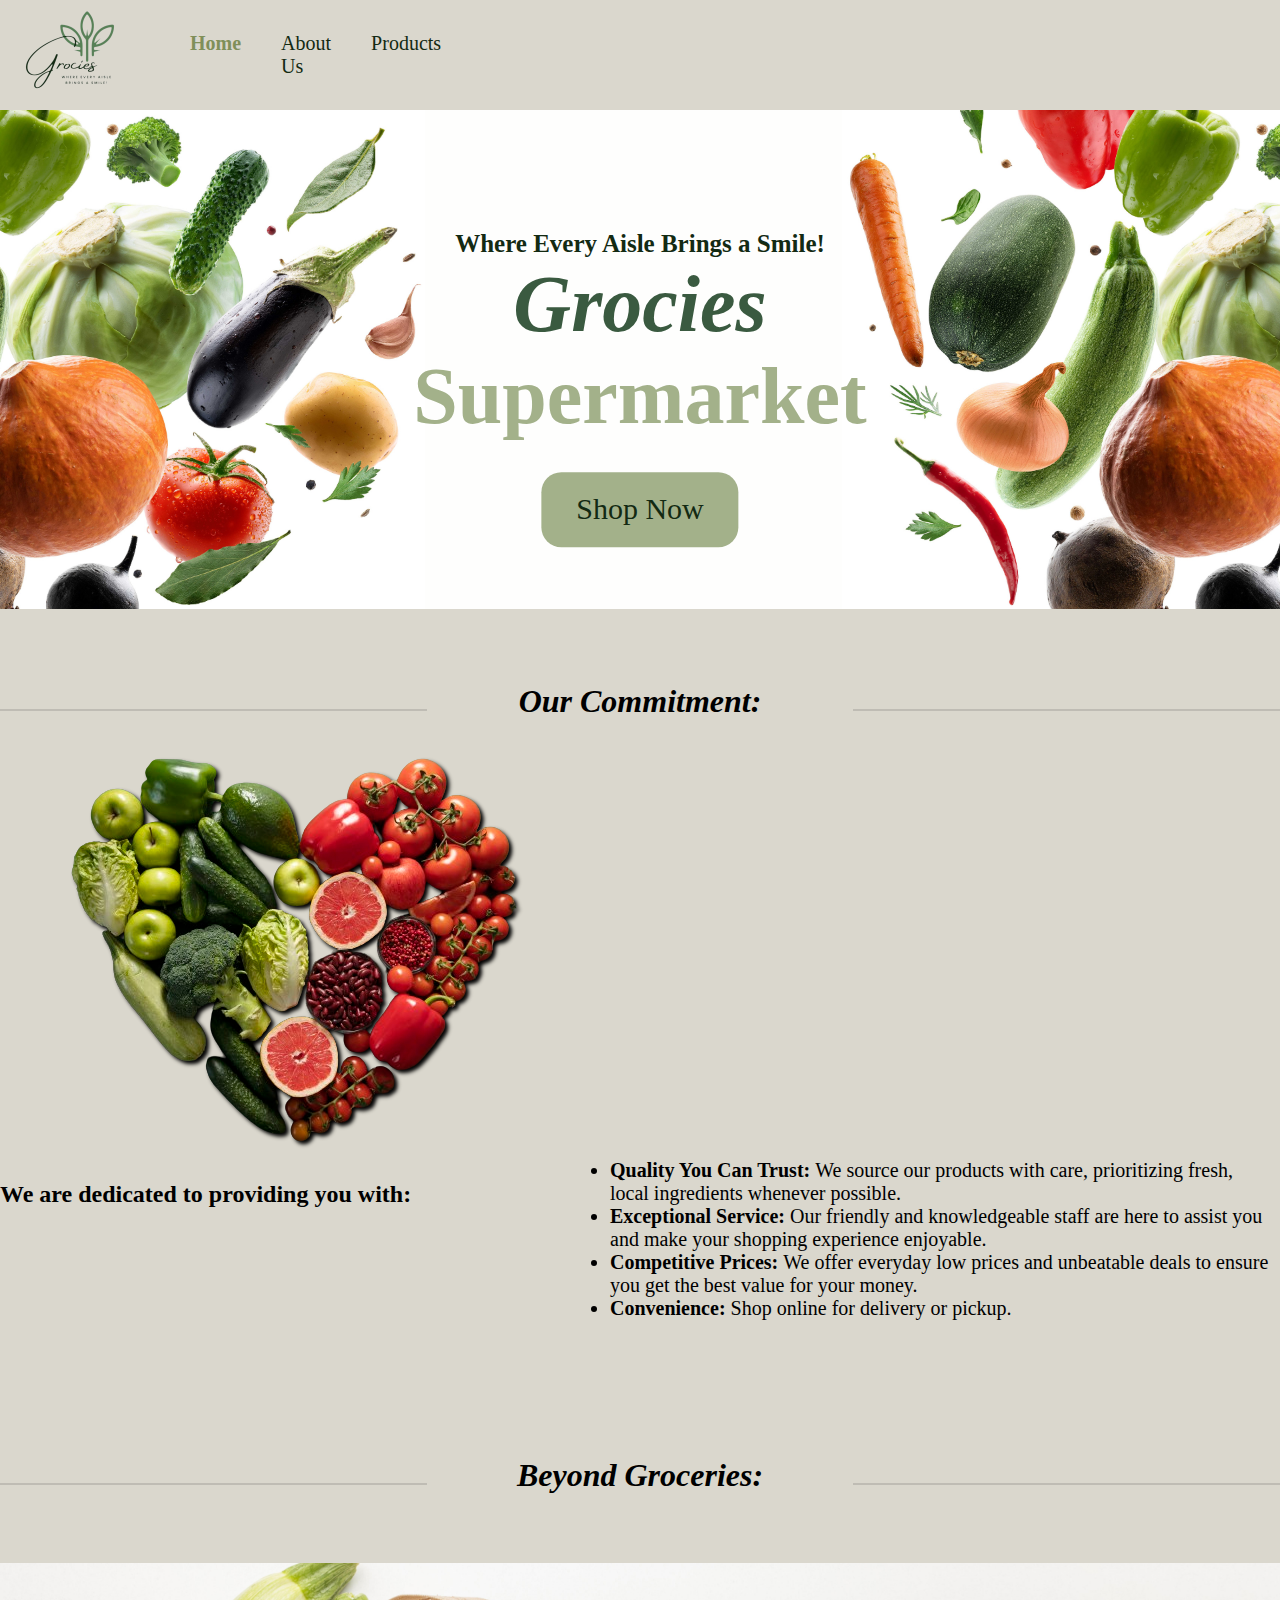
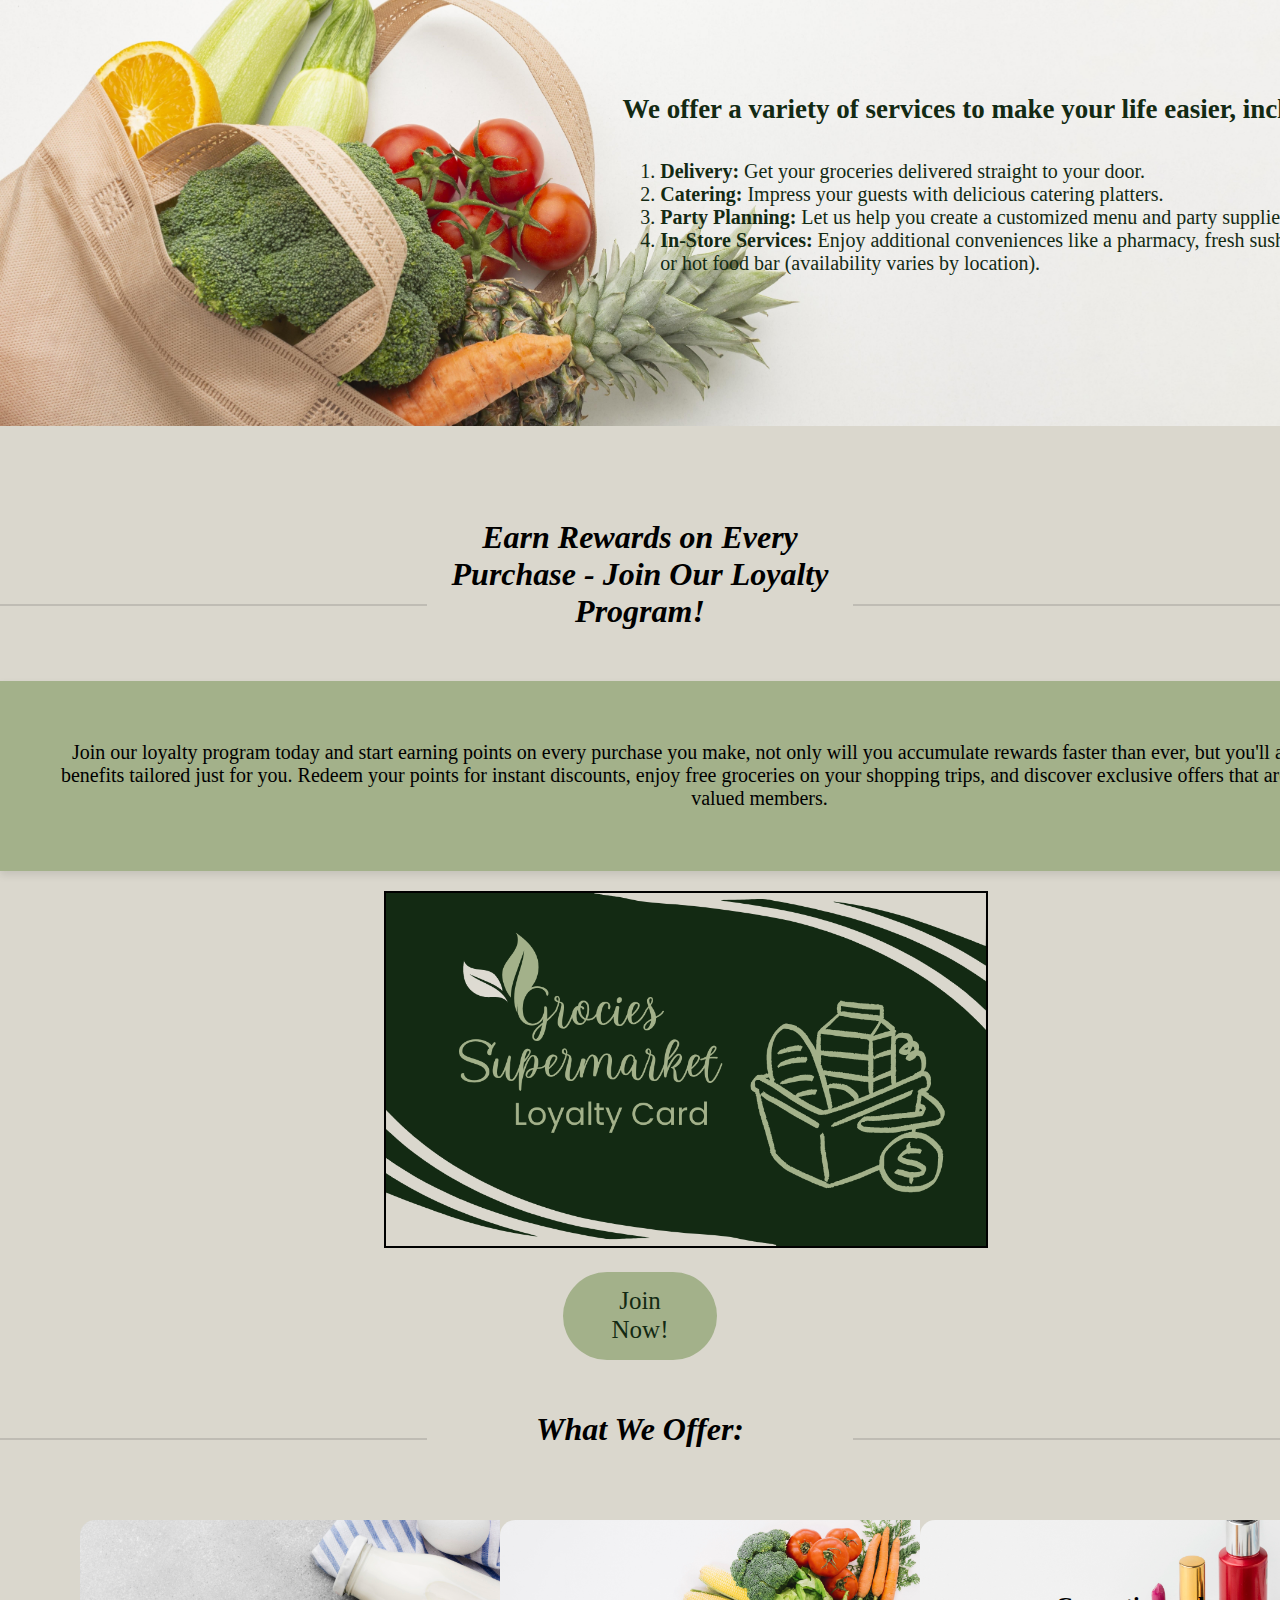
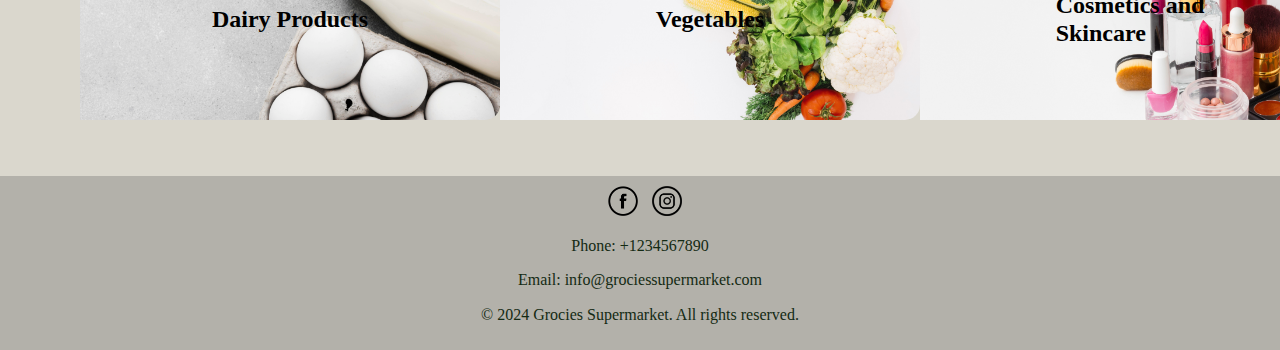
==== commit 835fe295: "Update index.html" ====
--- a/index.html
+++ b/index.html
@@ -44,7 +44,7 @@
         
     <main>
         <div class="home-image">
-            <img src="images/home-header.png" alt="main image">
+            <img src="images/home-header.png">
             <div class="welcome-greet">
                 <h6 id="welcome">Where Every Aisle Brings a Smile!</h6>
                 <h2 id="name"><span class="font">Grocies</span><br>Supermarket</h2>
@@ -64,7 +64,7 @@
             <div class="home-commitment">
                 <img src="images/commitment.png" alt="beyond-groceries">
                 <div class="home-ul-list">
-                    <h4>We are dedicated to providing you with:</h4>
+                    <h2>We are dedicated to providing you with:</h2>
                     <ul>
                         <li><span>Quality You Can Trust: </span>We source our products with care, prioritizing fresh, local ingredients whenever possible.</li>
                         <li><span>Exceptional Service: </span>Our friendly and knowledgeable staff are here to assist you and make your shopping experience enjoyable.</li>
@@ -122,17 +122,17 @@
             <div class="curved-boxes">
                 <a href="DairyProducts.html">
                     <div class="box curved-dairy">
-                        <h4>Dairy Products</h4>
+                        <h2>Dairy Products</h2>
                     </div>
                 </a>
                 <a href="Vegetables.html">
                     <div class="box curved-vege">
-                        <h4>Vegetables</h4>
+                        <h2>Vegetables</h2>
                     </div>
                 </a>
                 <a href="Cosmetics.html">
                     <div class="box curved-cos">
-                        <h4>Cosmetics and <br>Skincare</h4>
+                        <h2>Cosmetics and <br>Skincare</h2>
                     </div>
                 </a>
             </div>
--- a/Styles.css
+++ b/Styles.css
@@ -30,20 +30,20 @@
 .nav-links {
     list-style-type: none;
     margin: 0;
-    padding: 0;
     display: flex;
+    font-size: 20px;
+    padding: 14px 20px;
 }
 
 .nav-links li {
     position: relative;
+    padding: 0px 20px;
 }
 
 .nav-links a {
     color: #132A13;
     text-decoration: none;
     font-family: 'Times New Roman', Times, serif;
-    font-size: 20px;
-    padding: 14px 20px;
     display: block;
 }
 
@@ -53,6 +53,7 @@
 
 .navbar .active {
     color: #808F59;
+    font-weight: bold;
 }
 
 .dropdown:hover .dropdown-content {
@@ -118,12 +119,8 @@
     
     .nav-links {
         margin: 0;
-        padding: 0;
-    }
-    
-    .nav-links a {
-        font-size: 15px;
-        padding: 7px 20px;
+        font-size: 10px;
+        padding: 7px 10px;
     }
     
     .dropdown-content {
@@ -187,6 +184,7 @@
     font-size: 80px;
     margin-top: 150px;
     margin-bottom: 30px;
+    font-weight: bolder;
 }
 
 .welcome-greet .font {
@@ -217,7 +215,7 @@
     margin-top: -50px;
 }
 
-.home-ul-list p {
+.home-ul-list h4 {
     text-align: left;
     margin-top: -400px;
     margin-bottom: 100px;
@@ -327,7 +325,7 @@
     background-position: center;
 }
 
-.box p {
+.box h4 {
     font-size: 30px;
     font-style: italic;
     font-weight: bold;
@@ -1718,4 +1716,4 @@
     .footer-contact p {
         margin-bottom: 5px;
     }
-}+}
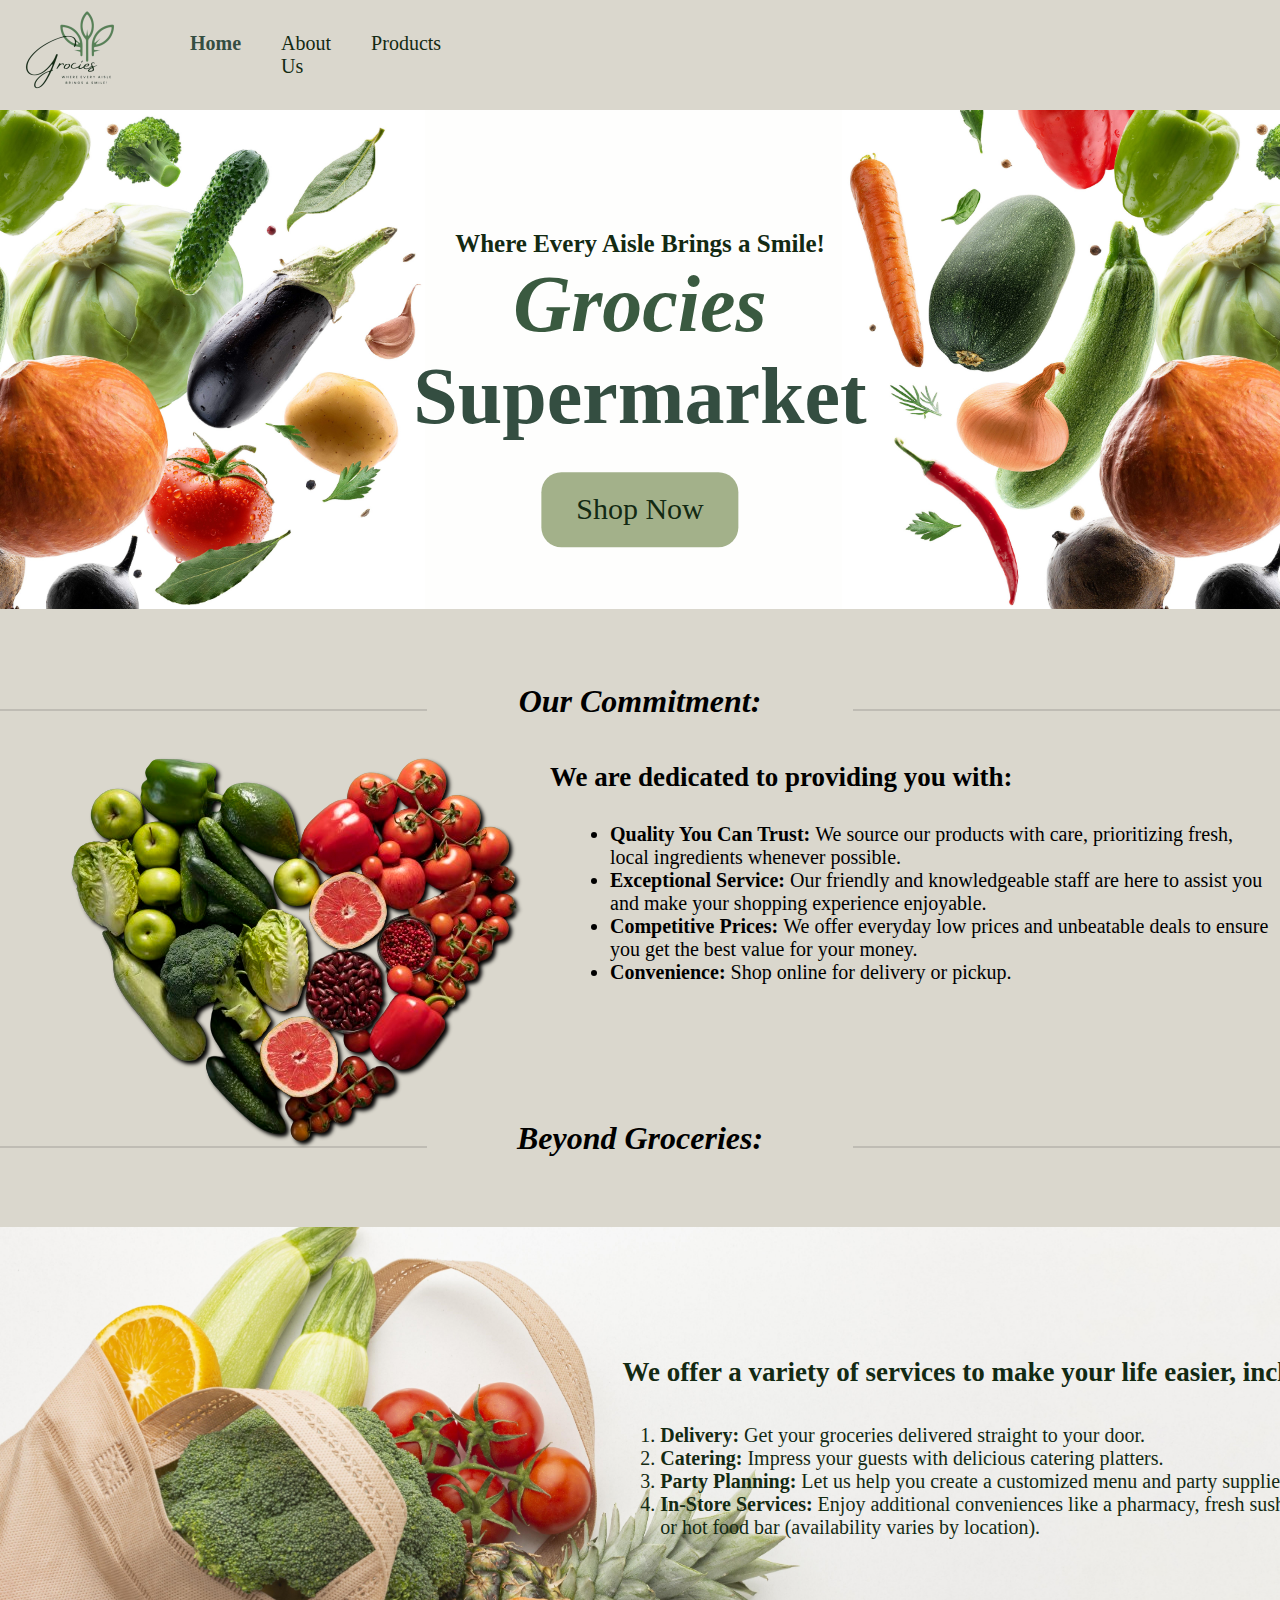
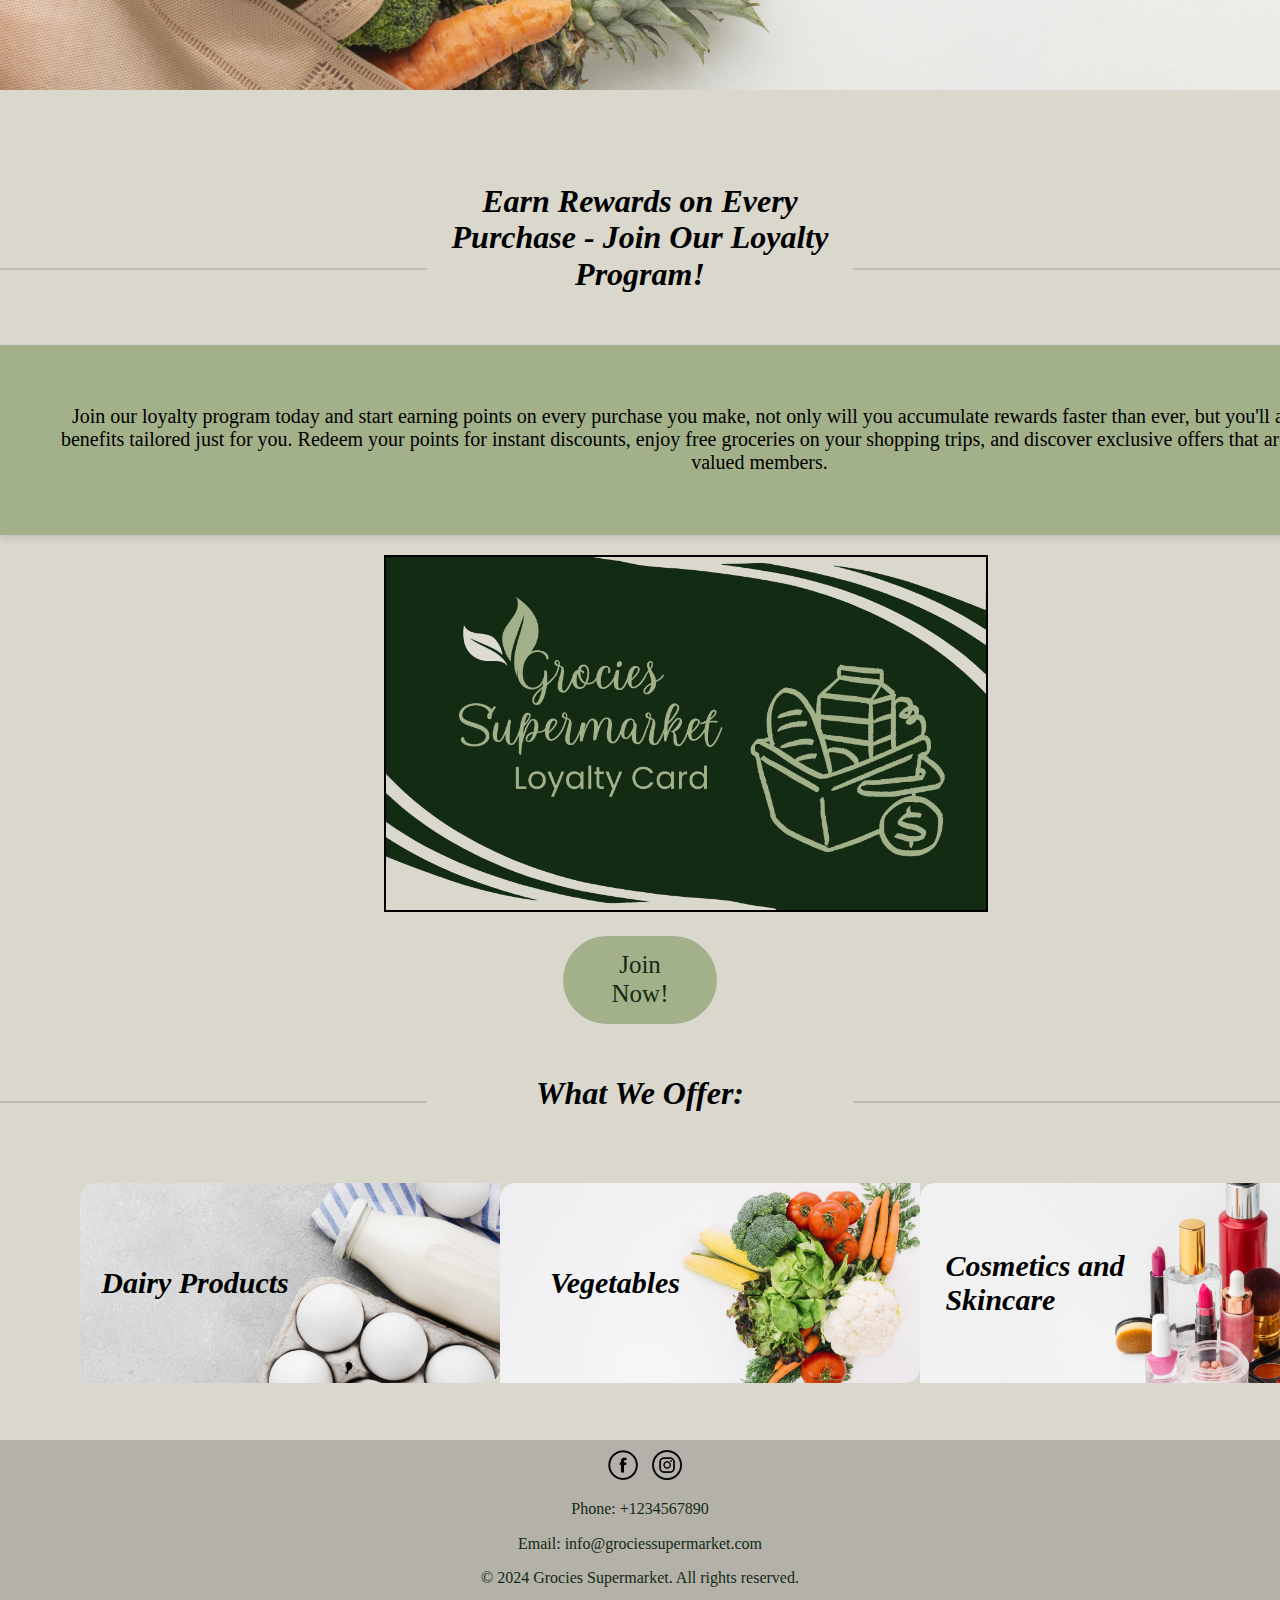
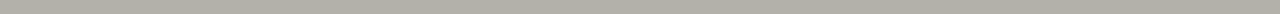
==== commit b1a1b923: "Update index.html" ====
--- a/index.html
+++ b/index.html
@@ -44,7 +44,7 @@
         
     <main>
         <div class="home-image">
-            <img src="images/home-header.png">
+            <img src="images/home-header.png" alt="supermarket main header image">
             <div class="welcome-greet">
                 <h6 id="welcome">Where Every Aisle Brings a Smile!</h6>
                 <h2 id="name"><span class="font">Grocies</span><br>Supermarket</h2>
--- a/Styles.css
+++ b/Styles.css
@@ -52,7 +52,7 @@
 }
 
 .navbar .active {
-    color: #808F59;
+    color:  #344E41;
     font-weight: bold;
 }
 
@@ -180,7 +180,7 @@
 }
 
 .welcome-greet #name {
-    color: #A3B18A;
+    color: #344E41;
     font-size: 80px;
     margin-top: 150px;
     margin-bottom: 30px;
@@ -215,7 +215,7 @@
     margin-top: -50px;
 }
 
-.home-ul-list h4 {
+.home-ul-list h2 {
     text-align: left;
     margin-top: -400px;
     margin-bottom: 100px;
@@ -325,7 +325,7 @@
     background-position: center;
 }
 
-.box h4 {
+.box h2 {
     font-size: 30px;
     font-style: italic;
     font-weight: bold;
@@ -385,7 +385,7 @@
         height: auto;
     }
     
-    .home-ul-list p {
+    .home-ul-list h2 {
         margin-top: -100px;
         margin-bottom: 50px;
         margin-left: 170px;
@@ -463,7 +463,7 @@
         margin-top: 35px;
     }
     
-    .box p {
+    .box h2 {
         font-size: 15px;
         margin-right: 95px;
     }
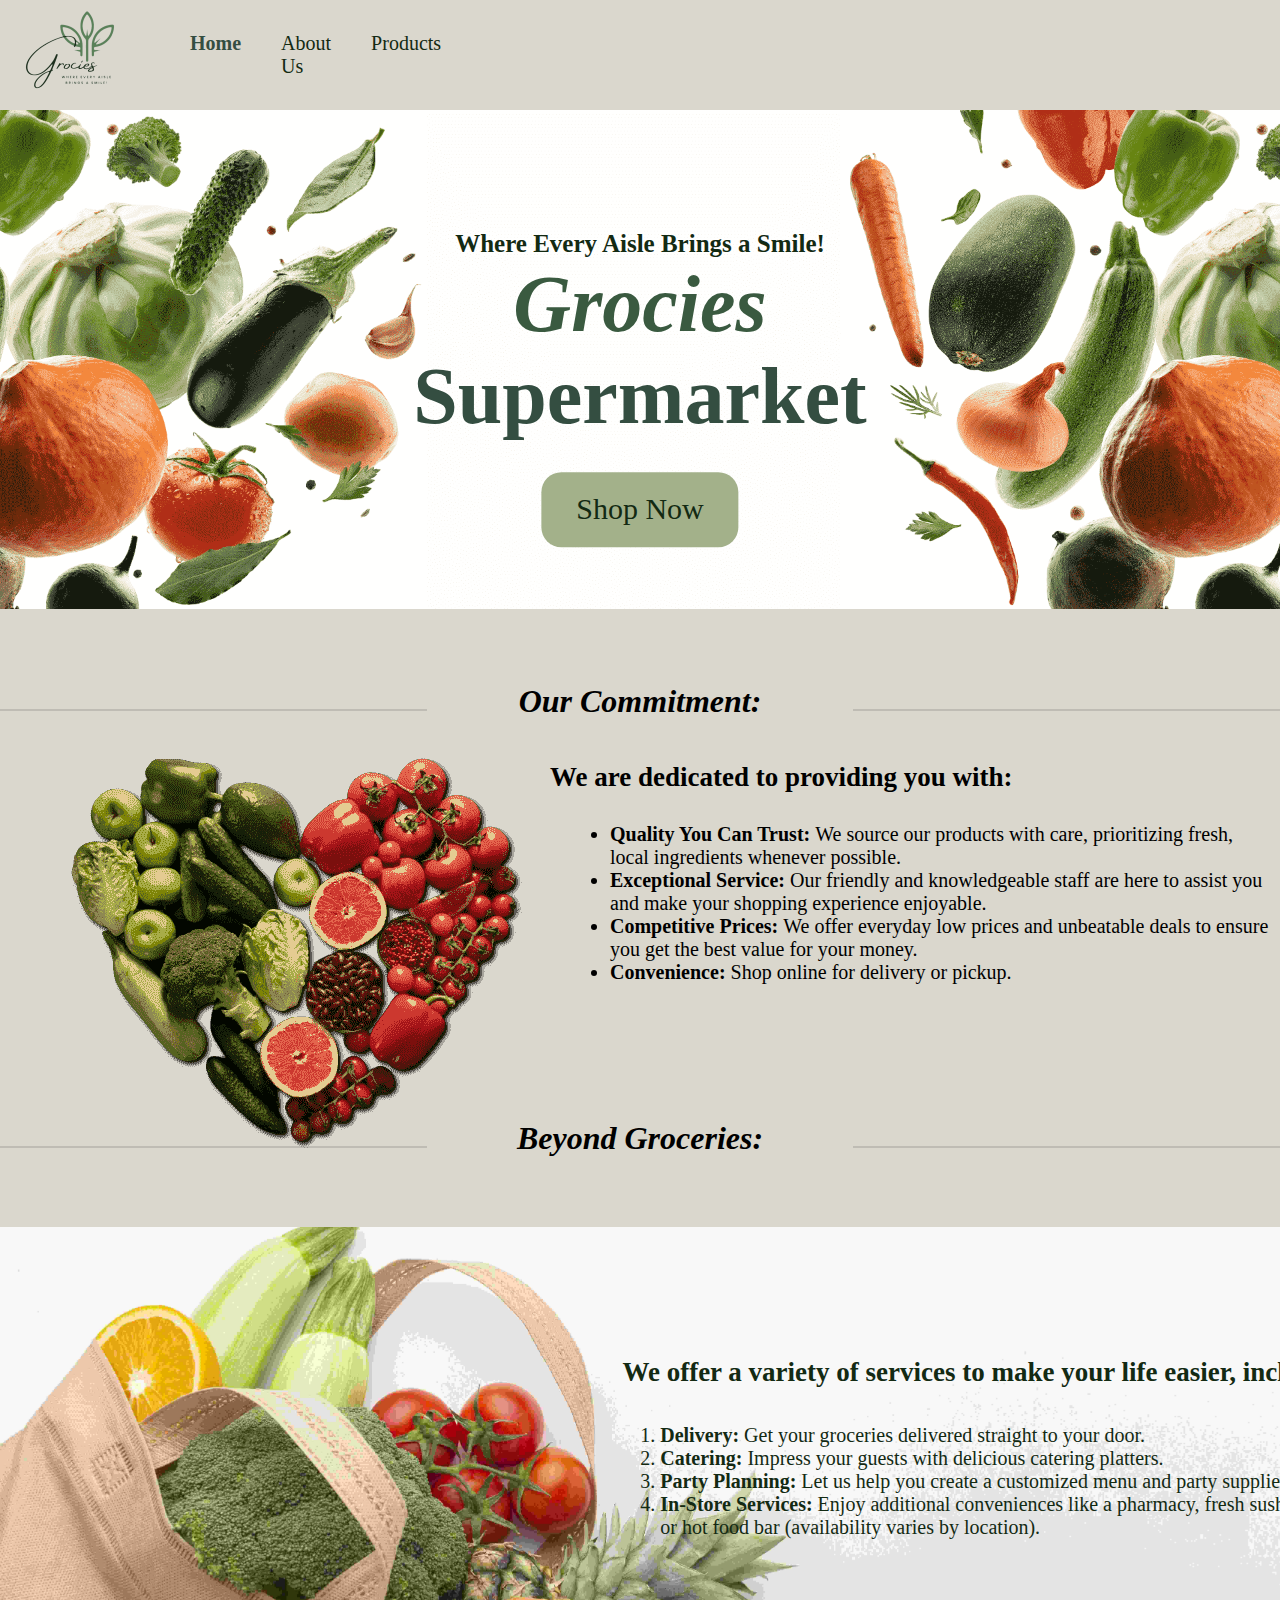
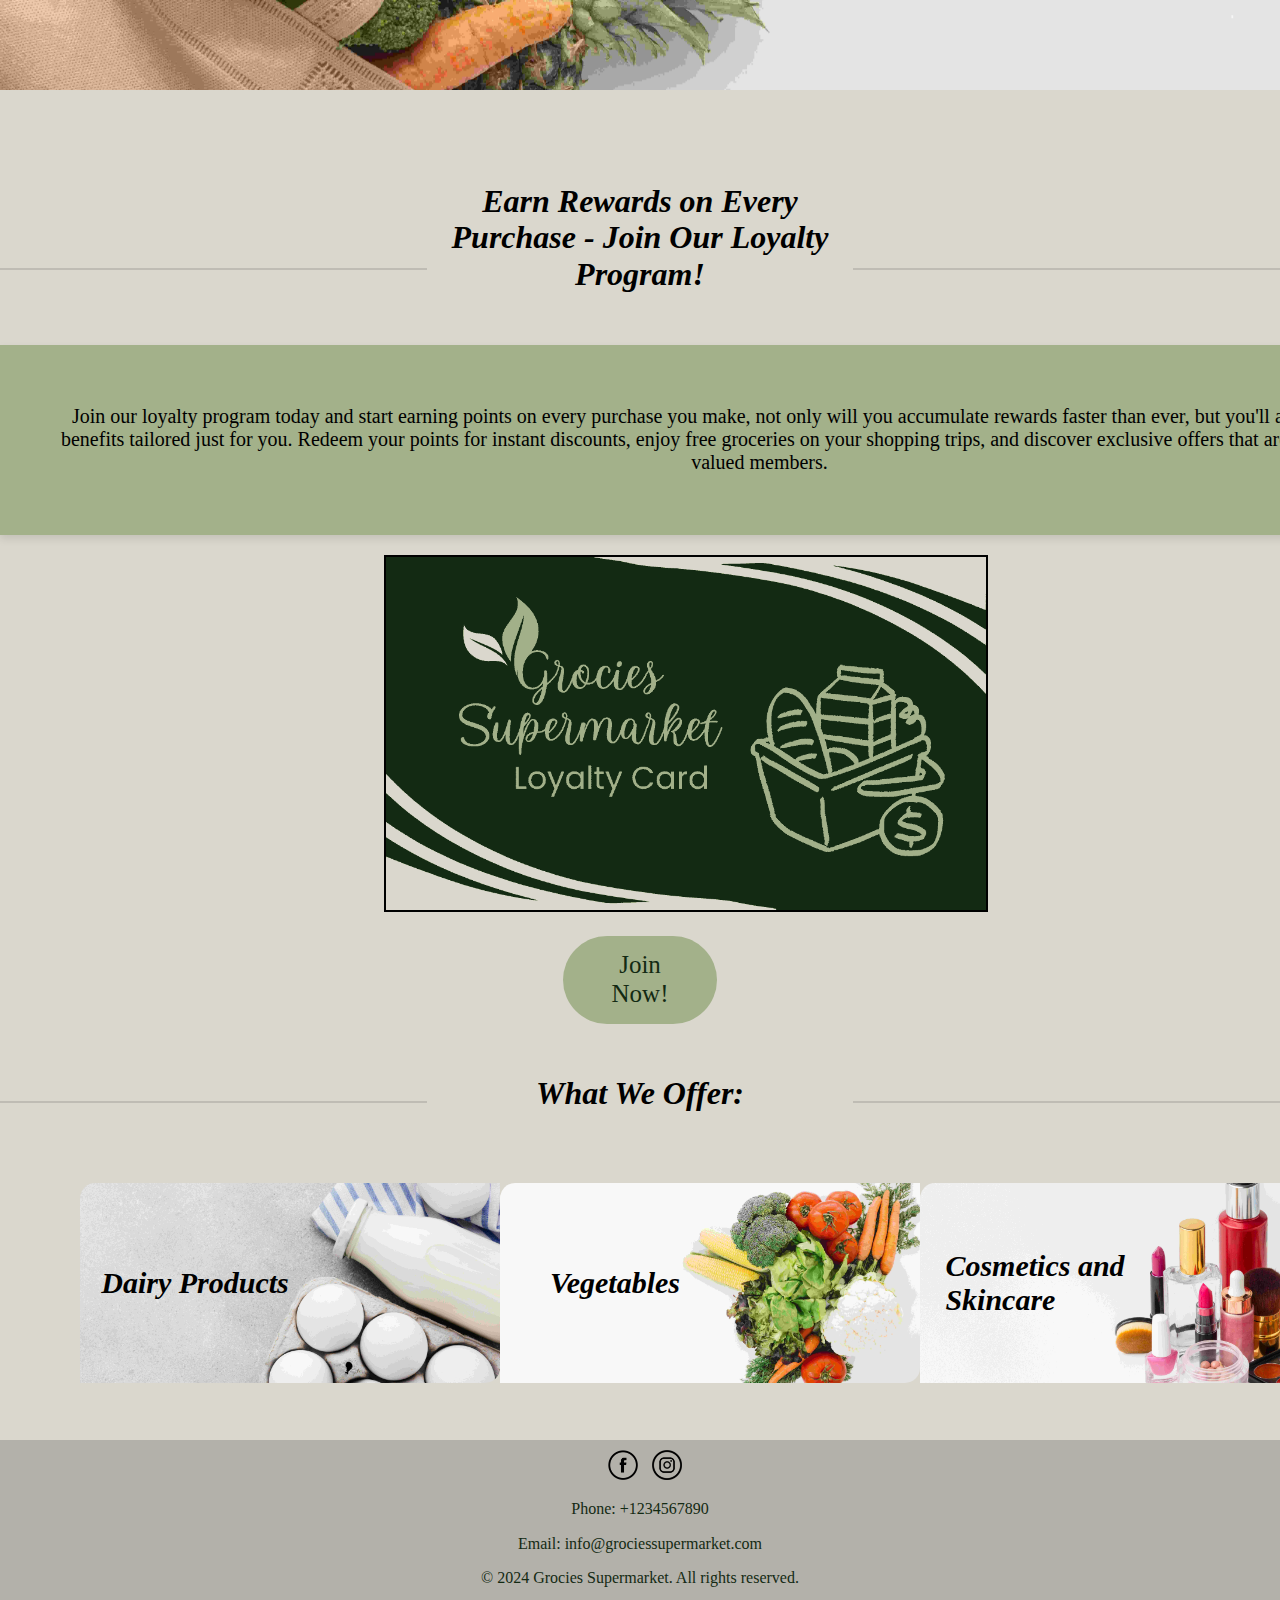
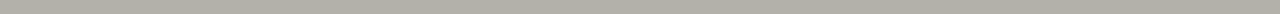
==== commit d9327226: "Update index.html" ====
--- a/index.html
+++ b/index.html
@@ -4,6 +4,7 @@
     <meta charset="UTF-8">
     <meta name="viewport" content="width=device-width, initial-scale=1.0">
     <title>Grocies Supermarket</title>
+    <link rel="icon" href="images/logo.png">
     <link rel="stylesheet" href="normalize.css">
     <link rel="stylesheet" href="Styles.css">
 </head>
@@ -44,7 +45,7 @@
         
     <main>
         <div class="home-image">
-            <img src="images/home-header.png" alt="supermarket main header image">
+            <img src="images/home-header.png" alt="Vegetables floating in the air">
             <div class="welcome-greet">
                 <h6 id="welcome">Where Every Aisle Brings a Smile!</h6>
                 <h2 id="name"><span class="font">Grocies</span><br>Supermarket</h2>
@@ -61,6 +62,7 @@
                 <div class="line"></div>
             </div>
             <br>
+            <!--un-ordered list of what the supermarket provides -->
             <div class="home-commitment">
                 <img src="images/commitment.png" alt="beyond-groceries">
                 <div class="home-ul-list">
--- a/Styles.css
+++ b/Styles.css
@@ -152,7 +152,7 @@
 
 /*HOME PAGE*/
 
-.home-image img , .products-image img , .loyalty-image img , .about-image img{
+.home-image img , .products-image img , .loyalty-image img , .about-image img, .vege-image img{
     max-width: 100%;
     height: auto;
     display: block;
@@ -478,17 +478,17 @@
 .about-image {
     position: relative;
     text-align: center;
-    color: #DAD7CD;
+    color: white;
     font-size: 90px;
     text-shadow: 0 0 10px #132A13;
 }
 
-.about-image h2 {
-    margin-top: -330px;
-}
-
-.about-image h2 span {
-    font-size: 205px ;
+.about-image h1 {
+    margin-top: -400px;
+}
+
+.about-image h1 span {
+    font-size: 300px ;
     font-style: italic;
 }
 
@@ -621,12 +621,12 @@
         font-size: 30px;
     }
     
-    .about-image h2 {
-        margin-top: -100px;
-    }
-    
-    .about-image h2 span {
-        font-size: 70px ;
+    .about-image h1 {
+        margin-top: -200px;
+    }
+    
+    .about-image h1 span {
+        font-size: 150px ;
     }
     
     .about-intro {
@@ -711,20 +711,20 @@
 
 /*PRODUCTS PAGE*/
 
-.products-image , .loyalty-image {
+.products-image , .loyalty-image, .vege-image {
     position: relative;
     text-align: center;
     color: #DAD7CD;
     font-size: 80px;
     text-shadow: 0 0 10px #132A13;
     font-family: Arial, Helvetica, sans-serif;
-    font-weight: bold;
-}
-
-.products-image h2 {
+    font-weight: bolder;
+}
+
+.products-image h1 {
     position: absolute;
-    top: 20%;
-    left: 29%;
+    top: 15%;
+    left: 20%;
 }
 
 .style-grid {
@@ -775,8 +775,9 @@
     color: black;
 }
 
-.item1 #button, .item2 #button, .item3 #button {
+.item1 .button, .item2 .button, .item3 .button {
     font-size: 40px;
+    font-weight: bolder;
 }
    
 .item2 {
@@ -828,7 +829,7 @@
 }
 
 @media (max-width: 600px) {
-    .products-image h2 {
+    .products-image h1 {
         font-size: 40px;
         margin-left: -30px;
         margin-top: 15px;
@@ -855,7 +856,7 @@
         padding-top: 10px;
     }
     
-    .item1 #button, .item2 #button, .item3 #button {
+    .item1 .button, .item2 .button, .item3 .button {
         font-size: 25px;
         padding: 0px 10px;
     }
@@ -885,7 +886,7 @@
     left: 30%;
 }
 
-.dairy-products-image , .cosmetics-products-image {
+.dairy-products-image {
     position: relative;
     text-align: center;
     color: #DAD7CD;
@@ -899,11 +900,12 @@
     height: auto;
 }
 
-.dairy-products-image h3 {
+.dairy-products-image h1 {
     position: absolute;
     top: 2%;
-    left: 25%;
+    left: 15%;
     text-shadow: 0 0 10px #132A13;
+    font-size: 120px;
 }
    
 .dairy-intro-box {
@@ -956,19 +958,19 @@
     align-items: center;
 }
 
-.dairy-item #dairy-name {
+.dairy-item .dairy-name {
     font-size: 22px;
     padding: 0px 30px;
     color: #132A13;
     font-weight: bolder;
 }
 
-.dairy-item #dairy-quantity {
+.dairy-item .dairy-quantity {
     font-size: 15px;
     padding: 0px 30px;
 }
 
-.dairy-item #dairy-price {
+.dairy-item .dairy-price {
     font-size: 20px;
     padding: 0px 30px;
     font-weight: bold;
@@ -1010,17 +1012,17 @@
         width: 100px;
     }
     
-    .dairy-item #dairy-name {
+    .dairy-item .dairy-name {
         font-size: 15px;
         padding: 0px;
     }
     
-    .dairy-item #dairy-quantity {
+    .dairy-item .dairy-quantity {
         font-size: 10px;
         padding: 0px;
     }
     
-    .dairy-item #dairy-price {
+    .dairy-item .dairy-price {
         font-size: 12px;
         padding: 0px;
     }
@@ -1028,15 +1030,15 @@
 
 /*VEGETABLES PAGE*/
 
-.products-image h3 {
+.vege-image h1 {
     position: absolute;
-    top: 0%;
-    left: 30%;
-}
-
-.products-image h3 .letter {
-    text-align: center;
-    font-size: 140px;
+    top: -20%;
+    left: 15%;
+}
+
+.vege-image h1 .letter {
+    text-align: center;
+    font-size: 250px;
     font-family: 'Franklin Gothic Medium', 'Arial Narrow', Arial, sans-serif, 'Gill Sans MT', Calibri, 'Trebuchet MS', 'Arial Narrow', Arial, cursive;
     font-style: italic;
 }
@@ -1067,7 +1069,6 @@
 .venue {
     height: 480px;
     padding-top: 20px;
-    color: #344E41;
     border-radius: 5px;
     background-color: #A3B18A;
 }
@@ -1099,16 +1100,18 @@
     border-radius: 50%;
 }
 
-.venue #venue-name {
+.venue .venue-name {
     margin-top: 100px;
+    color: #344E41;
     font-weight: 700;
     font-size: 36px;
     font-style: italic;
 }
 
-.venue #venue-description {
+.venue .venue-description {
     font-size: 19px;
     padding: 10px 30px;
+    color: #132A13;
 }
 
 .vege-grid {
@@ -1138,19 +1141,19 @@
     align-items: center;
 }
 
-.vege-item #vege-name {
+.vege-item .vege-name {
     font-size: 23px;
     padding: 0px 30px;
     color: #132A13;
     font-weight: bolder;
 }
 
-.vege-item #vege-quantity {
+.vege-item .vege-quantity {
     font-size: 16px;
     padding: 0px 30px;
 }
 
-.vege-item #vege-price {
+.vege-item .vege-price {
     font-size: 19px;
     padding: 0px 30px;
     font-weight: bold;
@@ -1177,11 +1180,11 @@
 }
    
 @media (max-width: 600px) {
-    .products-image h3 .letter {
-        font-size: 70px;
-    }
-
-    .products-image h3 {
+    .vege-image h1 .letter {
+        font-size: 125px;
+    }
+
+    .vege-image h1 {
         font-size: 40px;
         margin-left: -60px;
         margin-top: 0px;
@@ -1228,12 +1231,12 @@
         width: 150px;
     }
     
-    .venue #venue-name {
+    .venue .venue-name {
         margin-top: 50px;
         font-size: 20px;
     }
     
-    .venue #venue-description {
+    .venue .venue-description {
         font-size: 13px;
         padding: 0px 15px;
     }
@@ -1255,17 +1258,17 @@
         width: 130px;
     }
     
-    .vege-item #vege-name {
+    .vege-item .vege-name {
         font-size: 15px;
         padding: 0px 15px;
     }
     
-    .vege-item #vege-quantity {
+    .vege-item .vege-quantity {
         font-size: 10px;
         padding: 0px 15px;
     }
     
-    .vege-item #vege-price {
+    .vege-item .vege-price {
         font-size: 12px;
         padding: 0px 15px;
     }
@@ -1278,17 +1281,26 @@
 
 /*COSMETICS AND SKINCARE PRODUCTS PAGE*/
 
-.cosmetics-products-image h3 {
+.cosmetics-products-image {
+    position: relative;
+    text-align: center;
+    color: #DAD7CD;
+    font-size: 50px;
+    font-family: Arial, Helvetica, sans-serif;
+    font-weight: bold;
+}
+
+.cosmetics-products-image h1 {
     position: absolute;
-    top: 10%;
-    left: 5%;
+    top: 15%;
+    left: 2%;
     text-shadow: 0 0 10px #DAD7CD;
     color: #3f3f3f;
 }
 
-.cosmetics-products-image h3 .style {
-    text-align: center;
-    font-size: 152px;
+.cosmetics-products-image h1 .style {
+    text-align: center;
+    font-size: 150px;
     font-family: 'lucida handwriting', cursive;
     font-style: italic;
 }
@@ -1321,7 +1333,7 @@
     height: auto;
 }
 
-#cos-name, #cos-quantity, #cos-price {
+.cos-name, .cos-quantity, .cos-price {
     font-size: 20px;
     margin: 5px 0;
 }
@@ -1331,12 +1343,12 @@
     .cosmetics-products-image {
         font-size: 20px;
     }
-    .cosmetics-products-image h3 {
+    .cosmetics-products-image h1 {
         margin-left: -10px;
         margin-top: 20px;
     }
     
-    .cosmetics-products-image h3 .style {
+    .cosmetics-products-image h1 .style {
         font-size: 41px;
     }
     
@@ -1401,116 +1413,13 @@
         height: auto;
     }
     
-    #cos-name, #cos-quantity, #cos-price {
+    .cos-name, .cos-quantity, .cos-price {
         font-size: 12px;
         margin: 7px 0;
     }
 
     .cos-order-button {
         padding: 6px 10px;
-        font-size: 10px;
-    }
-}
-
-/*Order page*/
-
-.order-form-container {
-    background-image: url('images/order-bg.jpg');
-    background-repeat: no-repeat;
-    background-size: cover;
-    background-position: center;
-    padding: 20px;
-    box-shadow: 0 4px 8px rgba(0,0,0,0.1);
-    color: white;
-}
-
-.order-box {
-    max-width: 900px;
-    margin: 50px auto;
-    padding: 20px;
-    background-color: rgba(28, 28, 28, 0.5);
-    border-radius: 8px;
-}
-
-.order-form-container h1 {
-    text-align: center;
-    font-size: 45px;
-}
-
-.order-form-container form {
-    width: 850px;
-    margin: 0 auto;
-    padding: 20px;
-    font-size: 18px;
-    border-radius: 10px;
-}
-
-.order-form-container label {
-    display: block;
-    margin-top: 20px;
-}
-
-.order-form-container input[type="text"],.order-form-container input[type="email"],.order-form-container input[type="tel"],.order-form-container textarea,.order-form-container select {
-    width: 97%;
-    padding: 10px;
-    margin-top: 5px;
-    border: 1px solid #ccc;
-    border-radius: 4px;
-}
-
-.order-form-container button[type="button"] {
-    background-color: #3A5A40;
-    color: white;
-    padding: 20px 30px;
-    border: none;
-    border-radius: 50px;
-    cursor: pointer;
-    margin-top: 20px;
-    margin-left: 337px;
-    font-size: 20px;
-}
-
-.order-form-container button[type="button"]:hover {
-    background-color: #807f7f;
-    border: 2px solid #DAD7CD;
-}
-
-@media (max-width: 600px) {
-    .order-form-container {
-        padding: 10px;
-    }
-    
-    .order-box {
-        max-width: 400px;
-        margin: 25px auto;
-        padding: 10px;
-    }
-    
-    .order-form-container h1 {
-        font-size: 22px;
-    }
-    
-    .order-form-container form {
-        width: 350px;
-        margin: 0 auto;
-        padding: 10px;
-        font-size: 10px;
-    }
-    
-    .order-form-container label {
-        margin-top: 10px;
-    }
-    
-    .order-form-container input[type="text"],.order-form-container input[type="email"],.order-form-container input[type="tel"],.order-form-container textarea,.order-form-container select {
-        width: 90%;
-        padding: 5px;
-        margin-top: 0px;
-    }
-    
-    .order-form-container button[type="button"] {
-        padding: 10px 15px;
-        margin-top: 10px;
-        margin-left: 120px;
         font-size: 10px;
     }
 }
@@ -1532,6 +1441,7 @@
     border-radius: 20px;
     margin: 150px 320px;
     padding: 30px;
+    font-size: 30px;
 }
 
 .registration-form {
@@ -1617,7 +1527,7 @@
         height: 50px;
         margin: 15px 80px;
         padding: 15px;
-        font-size: 30px;
+        font-size: 15px;
     }
     
     .registration-form {
